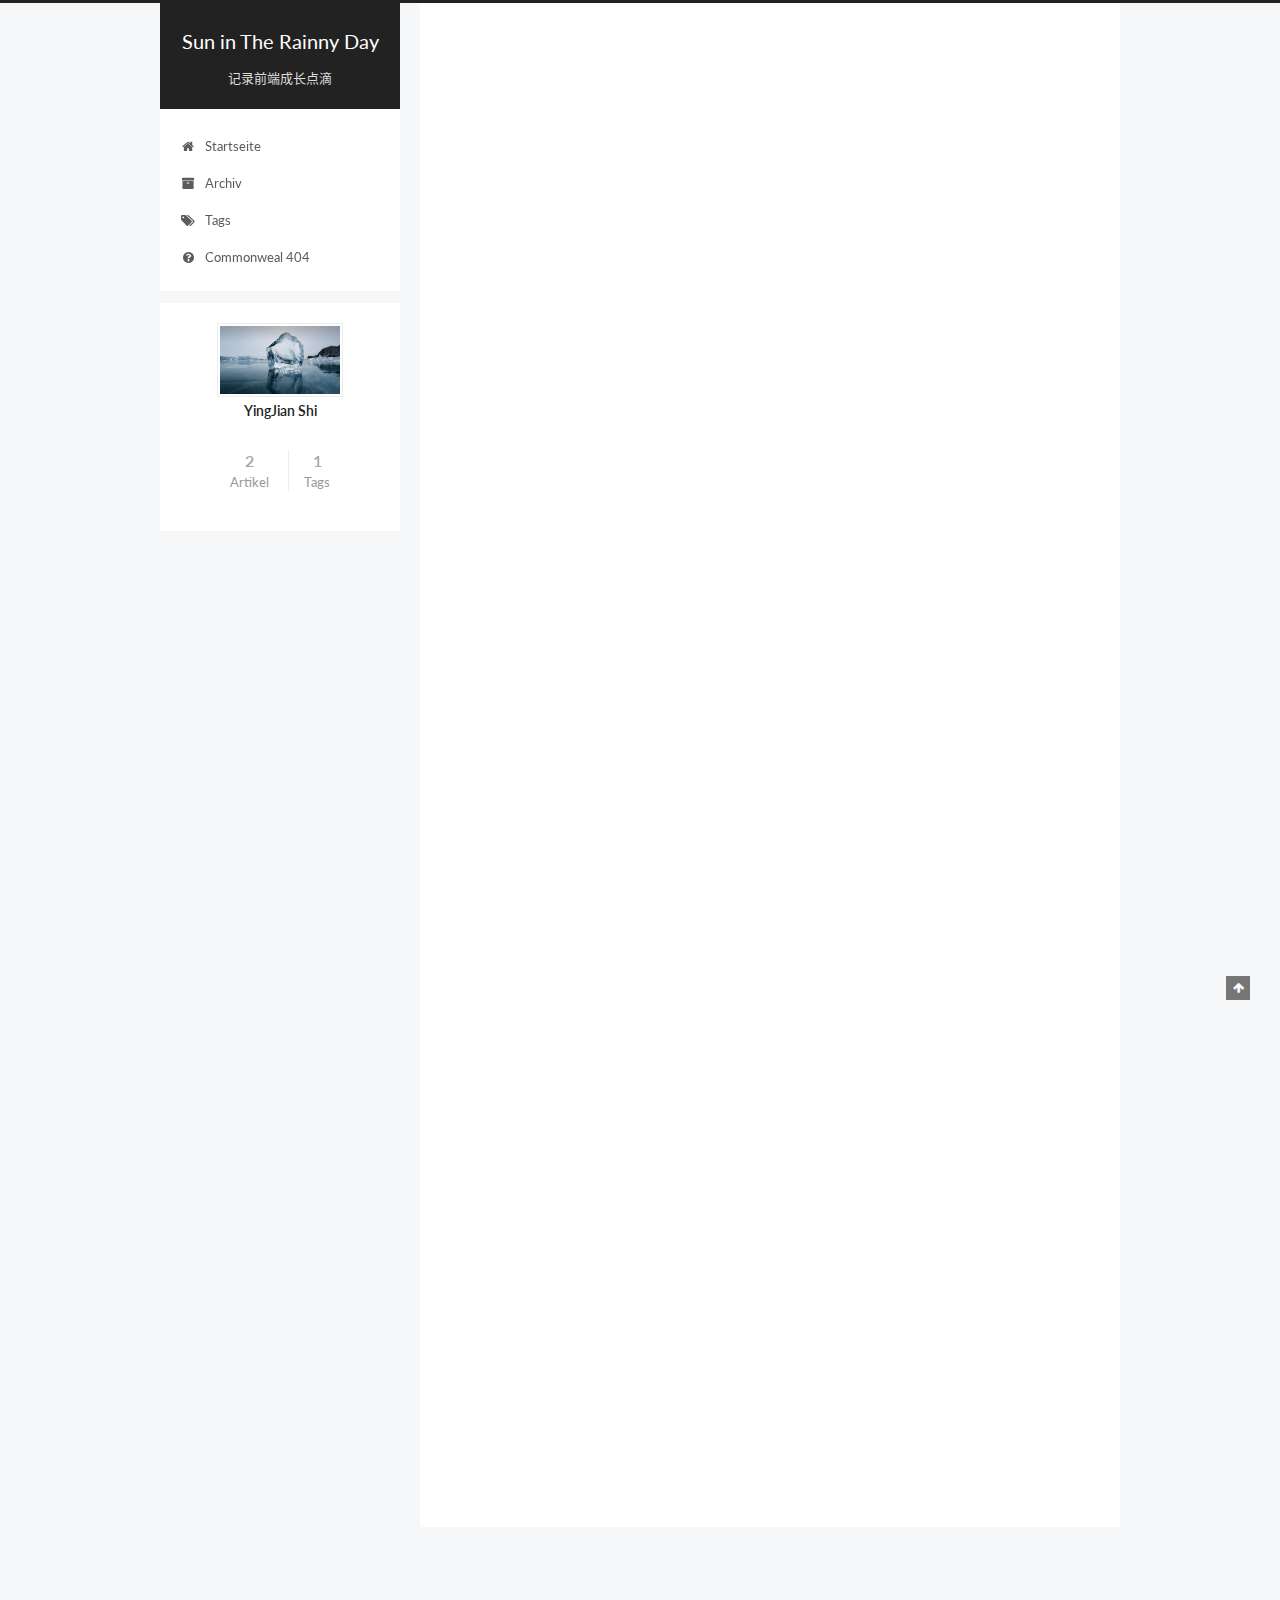
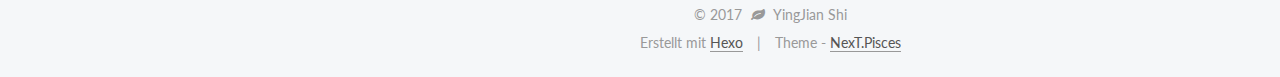
==== index.html @ 304da18c "Site updated: 2017-03-08 11:51:13" ====
<!doctype html>



  


<html class="theme-next pisces use-motion" lang="zh-CN">
<head>
  <meta charset="UTF-8"/>
<meta http-equiv="X-UA-Compatible" content="IE=edge" />
<meta name="viewport" content="width=device-width, initial-scale=1, maximum-scale=1"/>



<meta http-equiv="Cache-Control" content="no-transform" />
<meta http-equiv="Cache-Control" content="no-siteapp" />















  
  
  <link href="/lib/fancybox/source/jquery.fancybox.css?v=2.1.5" rel="stylesheet" type="text/css" />




  
  
  
  

  
    
    
  

  

  

  

  

  
    
    
    <link href="//fonts.googleapis.com/css?family=Lato:300,300italic,400,400italic,700,700italic&subset=latin,latin-ext" rel="stylesheet" type="text/css">
  






<link href="/lib/font-awesome/css/font-awesome.min.css?v=4.6.2" rel="stylesheet" type="text/css" />

<link href="/css/main.css?v=5.1.0" rel="stylesheet" type="text/css" />


  <meta name="keywords" content="Love, and only love." />








  <link rel="shortcut icon" type="image/x-icon" href="/favicon.ico?v=5.1.0" />






<meta name="description" content="Love, and only love.">
<meta property="og:type" content="website">
<meta property="og:title" content="Sun in The Rainny Day">
<meta property="og:url" content="https://insistenceofgream.github.io/index.html">
<meta property="og:site_name" content="Sun in The Rainny Day">
<meta property="og:description" content="Love, and only love.">
<meta name="twitter:card" content="summary">
<meta name="twitter:title" content="Sun in The Rainny Day">
<meta name="twitter:description" content="Love, and only love.">



<script type="text/javascript" id="hexo.configurations">
  var NexT = window.NexT || {};
  var CONFIG = {
    root: '/',
    scheme: 'Pisces',
    sidebar: {"position":"left","display":"post","offset":12,"offset_float":0,"b2t":false,"scrollpercent":false},
    fancybox: true,
    motion: true,
    duoshuo: {
      userId: '0',
      author: 'Author'
    },
    algolia: {
      applicationID: '',
      apiKey: '',
      indexName: '',
      hits: {"per_page":10},
      labels: {"input_placeholder":"Search for Posts","hits_empty":"We didn't find any results for the search: ${query}","hits_stats":"${hits} results found in ${time} ms"}
    }
  };
</script>



  <link rel="canonical" href="https://insistenceofgream.github.io/"/>





  <title> Sun in The Rainny Day </title>

</head>

<body itemscope itemtype="http://schema.org/WebPage" lang="zh-CN">
  





  <script type="text/javascript">
    var _hmt = _hmt || [];
    (function() {
      var hm = document.createElement("script");
      hm.src = "https://hm.baidu.com/hm.js?c9495ad7a52c62efe17442c1adfebcf9";
      var s = document.getElementsByTagName("script")[0];
      s.parentNode.insertBefore(hm, s);
    })();
  </script>










  
  
    
  

  <div class="container one-collumn sidebar-position-left 
   page-home 
 ">
    <div class="headband"></div>

    <header id="header" class="header" itemscope itemtype="http://schema.org/WPHeader">
      <div class="header-inner"><div class="site-brand-wrapper">
  <div class="site-meta ">
    

    <div class="custom-logo-site-title">
      <a href="/"  class="brand" rel="start">
        <span class="logo-line-before"><i></i></span>
        <span class="site-title">Sun in The Rainny Day</span>
        <span class="logo-line-after"><i></i></span>
      </a>
    </div>
      
        <h1 class="site-subtitle" itemprop="description">记录前端成长点滴</h1>
      
  </div>

  <div class="site-nav-toggle">
    <button>
      <span class="btn-bar"></span>
      <span class="btn-bar"></span>
      <span class="btn-bar"></span>
    </button>
  </div>
</div>

<nav class="site-nav">
  

  
    <ul id="menu" class="menu">
      
        
        <li class="menu-item menu-item-home">
          <a href="/" rel="section">
            
              <i class="menu-item-icon fa fa-fw fa-home"></i> <br />
            
            Startseite
          </a>
        </li>
      
        
        <li class="menu-item menu-item-archives">
          <a href="/archives" rel="section">
            
              <i class="menu-item-icon fa fa-fw fa-archive"></i> <br />
            
            Archiv
          </a>
        </li>
      
        
        <li class="menu-item menu-item-tags">
          <a href="/tags" rel="section">
            
              <i class="menu-item-icon fa fa-fw fa-tags"></i> <br />
            
            Tags
          </a>
        </li>
      
        
        <li class="menu-item menu-item-commonweal">
          <a href="/404.html" rel="section">
            
              <i class="menu-item-icon fa fa-fw fa-question-circle"></i> <br />
            
            Commonweal 404
          </a>
        </li>
      

      
    </ul>
  

  
</nav>



 </div>
    </header>

    <main id="main" class="main">
      <div class="main-inner">
        <div class="content-wrap">
          <div id="content" class="content">
            
  <section id="posts" class="posts-expand">
    
      

  

  
  
  

  <article class="post post-type-normal " itemscope itemtype="http://schema.org/Article">
    <link itemprop="mainEntityOfPage" href="https://insistenceofgream.github.io/2017/03/06/hello/">

    <span hidden itemprop="author" itemscope itemtype="http://schema.org/Person">
      <meta itemprop="name" content="YingJian Shi">
      <meta itemprop="description" content="">
      <meta itemprop="image" content="/images/avatar.gif">
    </span>

    <span hidden itemprop="publisher" itemscope itemtype="http://schema.org/Organization">
      <meta itemprop="name" content="Sun in The Rainny Day">
    </span>

    
      <header class="post-header">

        
        
          <h2 class="post-title" itemprop="name headline">
            
            
              
                
                <a class="post-title-link" href="/2017/03/06/hello/" itemprop="url">
                  hello
                </a>
              
            
          </h2>
        

        <div class="post-meta">
          <span class="post-time">
            
              <span class="post-meta-item-icon">
                <i class="fa fa-calendar-o"></i>
              </span>
              
                <span class="post-meta-item-text">Veröffentlicht am</span>
              
              <time title="Post created" itemprop="dateCreated datePublished" datetime="2017-03-06T16:34:28+08:00">
                2017-03-06
              </time>
            

            

            
          </span>

          

          
            
              <span class="post-comments-count">
                <span class="post-meta-divider">|</span>
                <span class="post-meta-item-icon">
                  <i class="fa fa-comment-o"></i>
                </span>
                <a href="/2017/03/06/hello/#comments" itemprop="discussionUrl">
                  <span class="post-comments-count ds-thread-count" data-thread-key="2017/03/06/hello/" itemprop="commentCount"></span>
                </a>
              </span>
            
          

          
          

          

          

          

        </div>
      </header>
    


    <div class="post-body" itemprop="articleBody">

      
      

      
        
          <p>摘要:我的第一hexo文章<br>
          <!--noindex-->
          <div class="post-button text-center">
            <a class="btn" href="/2017/03/06/hello/#more" rel="contents">
              Weiterlesen &raquo;
            </a>
          </div>
          <!--/noindex-->
        
      
    </div>

    <div>
      
    </div>

    <div>
      
    </div>


    <footer class="post-footer">
      

      

      

      
      
        <div class="post-eof"></div>
      
    </footer>
  </article>


    
      

  

  
  
  

  <article class="post post-type-normal " itemscope itemtype="http://schema.org/Article">
    <link itemprop="mainEntityOfPage" href="https://insistenceofgream.github.io/2017/03/06/hello-world/">

    <span hidden itemprop="author" itemscope itemtype="http://schema.org/Person">
      <meta itemprop="name" content="YingJian Shi">
      <meta itemprop="description" content="">
      <meta itemprop="image" content="/images/avatar.gif">
    </span>

    <span hidden itemprop="publisher" itemscope itemtype="http://schema.org/Organization">
      <meta itemprop="name" content="Sun in The Rainny Day">
    </span>

    
      <header class="post-header">

        
        
          <h2 class="post-title" itemprop="name headline">
            
            
              
                
                <a class="post-title-link" href="/2017/03/06/hello-world/" itemprop="url">
                  Hello World
                </a>
              
            
          </h2>
        

        <div class="post-meta">
          <span class="post-time">
            
              <span class="post-meta-item-icon">
                <i class="fa fa-calendar-o"></i>
              </span>
              
                <span class="post-meta-item-text">Veröffentlicht am</span>
              
              <time title="Post created" itemprop="dateCreated datePublished" datetime="2017-03-06T16:04:54+08:00">
                2017-03-06
              </time>
            

            

            
          </span>

          

          
            
              <span class="post-comments-count">
                <span class="post-meta-divider">|</span>
                <span class="post-meta-item-icon">
                  <i class="fa fa-comment-o"></i>
                </span>
                <a href="/2017/03/06/hello-world/#comments" itemprop="discussionUrl">
                  <span class="post-comments-count ds-thread-count" data-thread-key="2017/03/06/hello-world/" itemprop="commentCount"></span>
                </a>
              </span>
            
          

          
          

          

          

          

        </div>
      </header>
    


    <div class="post-body" itemprop="articleBody">

      
      

      
        
          
            <p>Welcome to <a href="https://hexo.io/" target="_blank" rel="external">Hexo</a>! This is your very first post. Check <a href="https://hexo.io/docs/" target="_blank" rel="external">documentation</a> for more info. If you get any problems when using Hexo, you can find the answer in <a href="https://hexo.io/docs/troubleshooting.html" target="_blank" rel="external">troubleshooting</a> or you can ask me on <a href="https://github.com/hexojs/hexo/issues" target="_blank" rel="external">GitHub</a>.</p>
<h2 id="Quick-Start"><a href="#Quick-Start" class="headerlink" title="Quick Start"></a>Quick Start</h2><h3 id="Create-a-new-post"><a href="#Create-a-new-post" class="headerlink" title="Create a new post"></a>Create a new post</h3><figure class="highlight bash"><table><tr><td class="gutter"><pre><div class="line">1</div></pre></td><td class="code"><pre><div class="line">$ hexo new <span class="string">"My New Post"</span></div></pre></td></tr></table></figure>
<p>More info: <a href="https://hexo.io/docs/writing.html" target="_blank" rel="external">Writing</a></p>
<h3 id="Run-server"><a href="#Run-server" class="headerlink" title="Run server"></a>Run server</h3><figure class="highlight bash"><table><tr><td class="gutter"><pre><div class="line">1</div></pre></td><td class="code"><pre><div class="line">$ hexo server</div></pre></td></tr></table></figure>
<p>More info: <a href="https://hexo.io/docs/server.html" target="_blank" rel="external">Server</a></p>
<h3 id="Generate-static-files"><a href="#Generate-static-files" class="headerlink" title="Generate static files"></a>Generate static files</h3><figure class="highlight bash"><table><tr><td class="gutter"><pre><div class="line">1</div></pre></td><td class="code"><pre><div class="line">$ hexo generate</div></pre></td></tr></table></figure>
<p>More info: <a href="https://hexo.io/docs/generating.html" target="_blank" rel="external">Generating</a></p>
<h3 id="Deploy-to-remote-sites"><a href="#Deploy-to-remote-sites" class="headerlink" title="Deploy to remote sites"></a>Deploy to remote sites</h3><figure class="highlight bash"><table><tr><td class="gutter"><pre><div class="line">1</div></pre></td><td class="code"><pre><div class="line">$ hexo deploy</div></pre></td></tr></table></figure>
<p>More info: <a href="https://hexo.io/docs/deployment.html" target="_blank" rel="external">Deployment</a></p>

          
        
      
    </div>

    <div>
      
    </div>

    <div>
      
    </div>


    <footer class="post-footer">
      

      

      

      
      
        <div class="post-eof"></div>
      
    </footer>
  </article>


    
  </section>

  


          </div>
          


          

        </div>
        
          
  
  <div class="sidebar-toggle">
    <div class="sidebar-toggle-line-wrap">
      <span class="sidebar-toggle-line sidebar-toggle-line-first"></span>
      <span class="sidebar-toggle-line sidebar-toggle-line-middle"></span>
      <span class="sidebar-toggle-line sidebar-toggle-line-last"></span>
    </div>
  </div>

  <aside id="sidebar" class="sidebar">
    <div class="sidebar-inner">

      

      

      <section class="site-overview sidebar-panel sidebar-panel-active">
        <div class="site-author motion-element" itemprop="author" itemscope itemtype="http://schema.org/Person">
          <img class="site-author-image" itemprop="image"
               src="/images/avatar.gif"
               alt="YingJian Shi" />
          <p class="site-author-name" itemprop="name">YingJian Shi</p>
           
              <p class="site-description motion-element" itemprop="description"></p>
           
        </div>
        <nav class="site-state motion-element">
        
          
            <div class="site-state-item site-state-posts">
              <a href="/archives">
                <span class="site-state-item-count">2</span>
                <span class="site-state-item-name">Artikel</span>
              </a>
            </div>
          

          

          
            <div class="site-state-item site-state-tags">
              <a href="/tags">
                <span class="site-state-item-count">1</span>
                <span class="site-state-item-name">Tags</span>
              </a>
            </div>
          

        </nav>

        

        <div class="links-of-author motion-element">
          
        </div>

        
        

        
        

        


      </section>

      

      

    </div>
  </aside>


        
      </div>
    </main>

    <footer id="footer" class="footer">
      <div class="footer-inner">
        <div class="copyright" >
  
  &copy; 
  <span itemprop="copyrightYear">2017</span>
  <span class="with-love">
    <i class="fa fa-leaf"></i>
  </span>
  <span class="author" itemprop="copyrightHolder">YingJian Shi</span>
</div>


<div class="powered-by">
  Erstellt mit  <a class="theme-link" href="https://hexo.io">Hexo</a>
</div>

<div class="theme-info">
  Theme -
  <a class="theme-link" href="https://github.com/iissnan/hexo-theme-next">
    NexT.Pisces
  </a>
</div>


        

        
      </div>
    </footer>

    
      <div class="back-to-top">
        <i class="fa fa-arrow-up"></i>
        
      </div>
    

  </div>

  

<script type="text/javascript">
  if (Object.prototype.toString.call(window.Promise) !== '[object Function]') {
    window.Promise = null;
  }
</script>









  




  
  <script type="text/javascript" src="/lib/jquery/index.js?v=2.1.3"></script>

  
  <script type="text/javascript" src="/lib/fastclick/lib/fastclick.min.js?v=1.0.6"></script>

  
  <script type="text/javascript" src="/lib/jquery_lazyload/jquery.lazyload.js?v=1.9.7"></script>

  
  <script type="text/javascript" src="/lib/velocity/velocity.min.js?v=1.2.1"></script>

  
  <script type="text/javascript" src="/lib/velocity/velocity.ui.min.js?v=1.2.1"></script>

  
  <script type="text/javascript" src="/lib/fancybox/source/jquery.fancybox.pack.js?v=2.1.5"></script>


  


  <script type="text/javascript" src="/js/src/utils.js?v=5.1.0"></script>

  <script type="text/javascript" src="/js/src/motion.js?v=5.1.0"></script>



  
  


  <script type="text/javascript" src="/js/src/affix.js?v=5.1.0"></script>

  <script type="text/javascript" src="/js/src/schemes/pisces.js?v=5.1.0"></script>



  

  


  <script type="text/javascript" src="/js/src/bootstrap.js?v=5.1.0"></script>



  

  
    
  

  <script type="text/javascript">
    var duoshuoQuery = {short_name:"insistenceofdream"};
    (function() {
      var ds = document.createElement('script');
      ds.type = 'text/javascript';ds.async = true;
      ds.id = 'duoshuo-script';
      ds.src = (document.location.protocol == 'https:' ? 'https:' : 'http:') + '//static.duoshuo.com/embed.js';
      ds.charset = 'UTF-8';
      (document.getElementsByTagName('head')[0]
      || document.getElementsByTagName('body')[0]).appendChild(ds);
    })();
  </script>

  
    
    
    <script src="/lib/ua-parser-js/dist/ua-parser.min.js?v=0.7.9"></script>
    <script src="/js/src/hook-duoshuo.js"></script>
  













  
  

  

  

  

  


  

</body>
</html>
---- css/main.css ----
/* normalize.css v3.0.2 | MIT License | git.io/normalize */
html {
  font-family: sans-serif; /* 1 */
  -ms-text-size-adjust: 100%; /* 2 */
  -webkit-text-size-adjust: 100%; /* 2 */
}
body {
  margin: 0;
}
article,
aside,
details,
figcaption,
figure,
footer,
header,
hgroup,
main,
menu,
nav,
section,
summary {
  display: block;
}
audio,
canvas,
progress,
video {
  display: inline-block; /* 1 */
  vertical-align: baseline; /* 2 */
}
audio:not([controls]) {
  display: none;
  height: 0;
}
[hidden],
template {
  display: none;
}
a {
  background-color: transparent;
}
a:active,
a:hover {
  outline: 0;
}
abbr[title] {
  border-bottom: 1px dotted;
}
b,
strong {
  font-weight: bold;
}
dfn {
  font-style: italic;
}
h1 {
  font-size: 2em;
  margin: 0.67em 0;
}
mark {
  background: #ff0;
  color: #000;
}
small {
  font-size: 80%;
}
sub,
sup {
  font-size: 75%;
  line-height: 0;
  position: relative;
  vertical-align: baseline;
}
sup {
  top: -0.5em;
}
sub {
  bottom: -0.25em;
}
img {
  border: 0;
}
svg:not(:root) {
  overflow: hidden;
}
figure {
  margin: 1em 40px;
}
hr {
  -moz-box-sizing: content-box;
  box-sizing: content-box;
  height: 0;
}
pre {
  overflow: auto;
}
code,
kbd,
pre,
samp {
  font-family: monospace, monospace;
  font-size: 1em;
}
button,
input,
optgroup,
select,
textarea {
  color: inherit; /* 1 */
  font: inherit; /* 2 */
  margin: 0; /* 3 */
}
button {
  overflow: visible;
}
button,
select {
  text-transform: none;
}
button,
html input[type="button"],
input[type="reset"],
input[type="submit"] {
  -webkit-appearance: button; /* 2 */
  cursor: pointer; /* 3 */
}
button[disabled],
html input[disabled] {
  cursor: default;
}
button::-moz-focus-inner,
input::-moz-focus-inner {
  border: 0;
  padding: 0;
}
input {
  line-height: normal;
}
input[type="checkbox"],
input[type="radio"] {
  box-sizing: border-box; /* 1 */
  padding: 0; /* 2 */
}
input[type="number"]::-webkit-inner-spin-button,
input[type="number"]::-webkit-outer-spin-button {
  height: auto;
}
input[type="search"] {
  -webkit-appearance: textfield; /* 1 */
  -moz-box-sizing: content-box;
  -webkit-box-sizing: content-box; /* 2 */
  box-sizing: content-box;
}
input[type="search"]::-webkit-search-cancel-button,
input[type="search"]::-webkit-search-decoration {
  -webkit-appearance: none;
}
fieldset {
  border: 1px solid #c0c0c0;
  margin: 0 2px;
  padding: 0.35em 0.625em 0.75em;
}
legend {
  border: 0; /* 1 */
  padding: 0; /* 2 */
}
textarea {
  overflow: auto;
}
optgroup {
  font-weight: bold;
}
table {
  border-collapse: collapse;
  border-spacing: 0;
}
td,
th {
  padding: 0;
}
::selection {
  background: #262a30;
  color: #8499a1;
}
body {
  position: relative;
  font-family: 'Lato', "PingFang SC", "Microsoft YaHei", sans-serif;
  font-size: 14px;
  line-height: 2;
  color: #555;
  background: #f5f7f9;
}
@media (max-width: 767px) {
  body {
    padding-right: 0 !important;
  }
}
@media (min-width: 768px) and (max-width: 991px) {
  body {
    padding-right: 0 !important;
  }
}
@media (min-width: 1600px) {
  body {
    font-size: 16px;
  }
}
h1,
h2,
h3,
h4,
h5,
h6 {
  margin: 0;
  padding: 0;
  font-weight: bold;
  line-height: 1.5;
  font-family: 'Lato', "PingFang SC", "Microsoft YaHei", sans-serif;
}
h2,
h3,
h4,
h5,
h6 {
  margin: 20px 0 15px;
}
h1 {
  font-size: 22px;
}
@media (max-width: 767px) {
  h1 {
    font-size: 18px;
  }
}
h2 {
  font-size: 20px;
}
@media (max-width: 767px) {
  h2 {
    font-size: 16px;
  }
}
h3 {
  font-size: 18px;
}
@media (max-width: 767px) {
  h3 {
    font-size: 14px;
  }
}
h4 {
  font-size: 16px;
}
@media (max-width: 767px) {
  h4 {
    font-size: 12px;
  }
}
h5 {
  font-size: 14px;
}
@media (max-width: 767px) {
  h5 {
    font-size: 10px;
  }
}
h6 {
  font-size: 12px;
}
@media (max-width: 767px) {
  h6 {
    font-size: 8px;
  }
}
p {
  margin: 0 0 25px 0;
}
a {
  color: #555;
  text-decoration: none;
  border-bottom: 1px solid #999;
  word-wrap: break-word;
}
a:hover {
  color: #222;
  border-bottom-color: #222;
}
blockquote {
  margin: 0;
  padding: 0;
}
img {
  display: block;
  margin: auto;
  max-width: 100%;
  height: auto;
}
hr {
  margin: 40px 0;
  height: 3px;
  border: none;
  background-color: #ddd;
  background-image: repeating-linear-gradient(-45deg, #fff, #fff 4px, transparent 4px, transparent 8px);
}
blockquote {
  padding: 0 15px;
  color: #666;
  border-left: 4px solid #ddd;
}
blockquote cite::before {
  content: "-";
  padding: 0 5px;
}
dt {
  font-weight: 700;
}
dd {
  margin: 0;
  padding: 0;
}
.text-left {
  text-align: left;
}
.text-center {
  text-align: center;
}
.text-right {
  text-align: right;
}
.text-justify {
  text-align: justify;
}
.text-nowrap {
  white-space: nowrap;
}
.text-lowercase {
  text-transform: lowercase;
}
.text-uppercase {
  text-transform: uppercase;
}
.text-capitalize {
  text-transform: capitalize;
}
.center-block {
  display: block;
  margin-left: auto;
  margin-right: auto;
}
.clearfix:before,
.clearfix:after {
  content: " ";
  display: table;
}
.clearfix:after {
  clear: both;
}
.pullquote {
  width: 45%;
}
.pullquote.left {
  float: left;
  margin-left: 5px;
  margin-right: 10px;
}
.pullquote.right {
  float: right;
  margin-left: 10px;
  margin-right: 5px;
}
.affix.affix.affix {
  position: fixed;
}
.translation {
  margin-top: -20px;
  font-size: 14px;
  color: #999;
}
.scrollbar-measure {
  width: 100px;
  height: 100px;
  overflow: scroll;
  position: absolute;
  top: -9999px;
}
.use-motion .motion-element {
  opacity: 0;
}
table {
  margin: 20px 0;
  width: 100%;
  border-collapse: collapse;
  border-spacing: 0;
  border: 1px solid #ddd;
  font-size: 14px;
  table-layout: fixed;
  word-wrap: break-all;
}
table>tbody>tr:nth-of-type(odd) {
  background-color: #f9f9f9;
}
table>tbody>tr:hover {
  background-color: #f5f5f5;
}
caption,
th,
td {
  padding: 8px;
  text-align: left;
  vertical-align: middle;
  font-weight: normal;
}
th,
td {
  border-bottom: 3px solid #ddd;
  border-right: 1px solid #eee;
}
th {
  padding-bottom: 10px;
  font-weight: 700;
}
td {
  border-bottom-width: 1px;
}
html,
body {
  height: 100%;
}
.container {
  position: relative;
  min-height: 100%;
}
.header-inner {
  margin: 0 auto;
  padding: 100px 0 70px;
  width: 700px;
}
@media (min-width: 1600px) {
  .container .header-inner {
    width: 900px;
  }
}
.main {
  padding-bottom: 150px;
}
.main-inner {
  margin: 0 auto;
  width: 700px;
}
@media (min-width: 1600px) {
  .container .main-inner {
    width: 900px;
  }
}
.footer {
  position: absolute;
  left: 0;
  bottom: 0;
  width: 100%;
  min-height: 50px;
}
.footer-inner {
  box-sizing: border-box;
  margin: 20px auto;
  width: 700px;
}
@media (min-width: 1600px) {
  .container .footer-inner {
    width: 900px;
  }
}
pre,
.highlight {
  overflow: auto;
  margin: 20px 0;
  padding: 0;
  font-size: 13px;
  color: #4d4d4c;
  background: #f7f7f7;
  line-height: 1.6;
}
pre,
code {
  font-family: consolas, Menlo, "PingFang SC", "Microsoft YaHei", monospace;
}
code {
  padding: 2px 4px;
  word-wrap: break-word;
  color: #555;
  background: #eee;
  border-radius: 3px;
  font-size: 13px;
}
pre code {
  padding: 0;
  color: #4d4d4c;
  background: none;
  text-shadow: none;
}
.highlight {
  border-radius: 1px;
}
.highlight pre {
  border: none;
  margin: 0;
  padding: 10px 0;
}
.highlight table {
  margin: 0;
  width: auto;
  border: none;
}
.highlight td {
  border: none;
  padding: 0;
}
.highlight figcaption {
  font-size: 1em;
  color: #4d4d4c;
  line-height: 1em;
  margin-bottom: 1em;
}
.highlight figcaption:before,
.highlight figcaption:after {
  content: " ";
  display: table;
}
.highlight figcaption:after {
  clear: both;
}
.highlight figcaption a {
  float: right;
  color: #4d4d4c;
}
.highlight figcaption a:hover {
  border-bottom-color: #4d4d4c;
}
.highlight .gutter pre {
  padding-left: 10px;
  padding-right: 10px;
  color: #869194;
  text-align: right;
  background-color: #eff2f3;
}
.highlight .code pre {
  padding-left: 10px;
  padding-right: 10px;
  background-color: #f7f7f7;
}
.highlight .line {
  height: 20px;
}
.gutter {
  -webkit-user-select: none;
  -moz-user-select: none;
  -ms-user-select: none;
  user-select: none;
}
.gist table {
  width: auto;
}
.gist table td {
  border: none;
}
pre .deletion {
  background: #fdd;
}
pre .addition {
  background: #dfd;
}
pre .meta {
  color: #8959a8;
}
pre .comment {
  color: #8e908c;
}
pre .variable,
pre .attribute,
pre .tag,
pre .regexp,
pre .ruby .constant,
pre .xml .tag .title,
pre .xml .pi,
pre .xml .doctype,
pre .html .doctype,
pre .css .id,
pre .css .class,
pre .css .pseudo {
  color: #c82829;
}
pre .number,
pre .preprocessor,
pre .built_in,
pre .literal,
pre .params,
pre .constant,
pre .command {
  color: #f5871f;
}
pre .ruby .class .title,
pre .css .rules .attribute,
pre .string,
pre .value,
pre .inheritance,
pre .header,
pre .ruby .symbol,
pre .xml .cdata,
pre .special,
pre .number,
pre .formula {
  color: #718c00;
}
pre .title,
pre .css .hexcolor {
  color: #3e999f;
}
pre .function,
pre .python .decorator,
pre .python .title,
pre .ruby .function .title,
pre .ruby .title .keyword,
pre .perl .sub,
pre .javascript .title,
pre .coffeescript .title {
  color: #4271ae;
}
pre .keyword,
pre .javascript .function {
  color: #8959a8;
}
.full-image.full-image.full-image {
  border: none;
  max-width: 100%;
  width: auto;
  margin: 20px auto;
}
@media (min-width: 992px) {
  .full-image.full-image.full-image {
    max-width: none;
    width: 118%;
    margin: 0 -9%;
  }
}
.blockquote-center,
.page-home .post-type-quote blockquote,
.page-post-detail .post-type-quote blockquote {
  position: relative;
  margin: 40px 0;
  padding: 0;
  border-left: none;
  text-align: center;
}
.blockquote-center::before,
.page-home .post-type-quote blockquote::before,
.page-post-detail .post-type-quote blockquote::before,
.blockquote-center::after,
.page-home .post-type-quote blockquote::after,
.page-post-detail .post-type-quote blockquote::after {
  position: absolute;
  content: ' ';
  display: block;
  width: 100%;
  height: 24px;
  opacity: 0.2;
  background-repeat: no-repeat;
  background-position: 0 -6px;
  background-size: 22px 22px;
}
.blockquote-center::before,
.page-home .post-type-quote blockquote::before,
.page-post-detail .post-type-quote blockquote::before {
  top: -20px;
  background-image: url("../images/quote-l.svg");
  border-top: 1px solid #ccc;
}
.blockquote-center::after,
.page-home .post-type-quote blockquote::after,
.page-post-detail .post-type-quote blockquote::after {
  bottom: -20px;
  background-image: url("../images/quote-r.svg");
  border-bottom: 1px solid #ccc;
  background-position: 100% 8px;
}
.blockquote-center p,
.page-home .post-type-quote blockquote p,
.page-post-detail .post-type-quote blockquote p,
.blockquote-center div,
.page-home .post-type-quote blockquote div,
.page-post-detail .post-type-quote blockquote div {
  text-align: center;
}
.post .post-body .group-picture img {
  box-sizing: border-box;
  padding: 0 3px;
  border: none;
}
.post .group-picture-row {
  overflow: hidden;
  margin-top: 6px;
}
.post .group-picture-row:first-child {
  margin-top: 0;
}
.post .group-picture-column {
  float: left;
}
.page-post-detail .post-body .group-picture-column {
  float: none;
  margin-top: 10px;
  width: auto !important;
}
.page-post-detail .post-body .group-picture-column img {
  margin: 0 auto;
}
.page-archive .group-picture-container {
  overflow: hidden;
}
.page-archive .group-picture-row {
  float: left;
}
.page-archive .group-picture-row:first-child {
  margin-top: 6px;
}
.page-archive .group-picture-column {
  max-width: 150px;
  max-height: 150px;
}
.note {
  padding: 20px;
  margin: 20px 0;
  border: 1px solid #eee;
  border-left-width: 5px;
  border-radius: 3px;
}
.note h2,
.note h3,
.note h4,
.note h5,
.note h6 {
  margin-top: 0;
  margin-bottom: 5px;
}
.note p:last-child {
  margin-bottom: 0;
}
.note code {
  border-radius: 3px;
}
.note+.note {
  margin-top: -5px;
}
.default {
  border-left-color: #777;
}
.default h2,
.default h3,
.default h4,
.default h5,
.default h6 {
  color: #777;
}
.primary {
  border-left-color: #428bca;
}
.primary h2,
.primary h3,
.primary h4,
.primary h5,
.primary h6 {
  color: #428bca;
}
.success {
  border-left-color: #5cb85c;
}
.success h2,
.success h3,
.success h4,
.success h5,
.success h6 {
  color: #5cb85c;
}
.danger {
  border-left-color: #d9534f;
}
.danger h2,
.danger h3,
.danger h4,
.danger h5,
.danger h6 {
  color: #d9534f;
}
.warning {
  border-left-color: #f0ad4e;
}
.warning h2,
.warning h3,
.warning h4,
.warning h5,
.warning h6 {
  color: #f0ad4e;
}
.info {
  border-left-color: #5bc0de;
}
.info h2,
.info h3,
.info h4,
.info h5,
.info h6 {
  color: #5bc0de;
}
.exturl {
  background-color: transparent;
  cursor: pointer;
  border-bottom: 1px solid #999;
}
.exturl .fa {
  font-size: 14px;
}
.exturl:active,
.exturl:hover {
  outline: 0;
  color: #222;
  border-bottom-color: #222;
}
.btn {
  display: inline-block;
  padding: 0 20px;
  font-size: 14px;
  color: #fff;
  background: #222;
  border: 2px solid #555;
  text-decoration: none;
  border-radius: 0;
  transition-property: background-color;
  transition-duration: 0.2s;
  transition-timing-function: ease-in-out;
  transition-delay: 0s;
}
.btn:hover,
.post-button .btn:hover {
  border-color: #222;
  color: #fff;
  background: #222;
}
.btn-bar {
  display: block;
  width: 22px;
  height: 2px;
  background: #555;
  border-radius: 1px;
}
.btn-bar+.btn-bar {
  margin-top: 4px;
}
.pagination {
  margin: 120px 0 40px;
  text-align: center;
  border-top: 1px solid #eee;
}
.page-number-basic,
.pagination .prev,
.pagination .next,
.pagination .page-number,
.pagination .space {
  display: inline-block;
  position: relative;
  top: -1px;
  margin: 0 10px;
  padding: 0 10px;
  line-height: 30px;
}
@media (max-width: 767px) {
  .page-number-basic,
  .pagination .prev,
  .pagination .next,
  .pagination .page-number,
  .pagination .space {
    margin: 0 5px;
  }
}
.pagination .prev,
.pagination .next,
.pagination .page-number {
  border-bottom: 0;
  border-top: 1px solid #eee;
  transition-property: border-color;
  transition-duration: 0.2s;
  transition-timing-function: ease-in-out;
  transition-delay: 0s;
}
.pagination .prev:hover,
.pagination .next:hover,
.pagination .page-number:hover {
  border-top-color: #222;
}
.pagination .space {
  padding: 0;
  margin: 0;
}
.pagination .prev {
  margin-left: 0;
}
.pagination .next {
  margin-right: 0;
}
.pagination .page-number.current {
  color: #fff;
  background: #ccc;
  border-top-color: #ccc;
}
@media (max-width: 767px) {
  .pagination {
    border-top: none;
  }
  .pagination .prev,
  .pagination .next,
  .pagination .page-number {
    margin-bottom: 10px;
    border-top: 0;
    border-bottom: 1px solid #eee;
  }
  .pagination .prev:hover,
  .pagination .next:hover,
  .pagination .page-number:hover {
    border-bottom-color: #222;
  }
}
.comments {
  margin: 60px 20px 0;
}
.tag-cloud {
  text-align: center;
}
.tag-cloud a {
  display: inline-block;
  margin: 10px;
}
.back-to-top {
  box-sizing: border-box;
  position: fixed;
  bottom: -100px;
  right: 30px;
  z-index: 1050;
  padding: 0 6px;
  width: 24px;
  background: #222;
  font-size: 12px;
  opacity: 0.6;
  color: #fff;
  cursor: pointer;
  text-align: center;
  -webkit-transform: translateZ(0);
  transition-property: bottom;
  transition-duration: 0.2s;
  transition-timing-function: ease-in-out;
  transition-delay: 0s;
}
@media (max-width: 767px) {
  .back-to-top {
    display: none;
  }
}
@media (min-width: 768px) and (max-width: 991px) {
  .back-to-top {
    display: none;
  }
}
.back-to-top.back-to-top-on {
  bottom: 30px;
}
.header {
  background: #fff;
}
.header-inner {
  position: relative;
}
.headband {
  height: 3px;
  background: #222;
}
.site-meta {
  margin: 0;
  text-align: center;
}
@media (max-width: 767px) {
  .site-meta {
    text-align: center;
  }
}
.brand {
  position: relative;
  display: inline-block;
  padding: 0 40px;
  color: #fff;
  background: #222;
  border-bottom: none;
}
.brand:hover {
  color: #fff;
}
.logo {
  display: inline-block;
  margin-right: 5px;
  line-height: 36px;
  vertical-align: top;
}
.site-title {
  display: inline-block;
  vertical-align: top;
  line-height: 36px;
  font-size: 20px;
  font-weight: normal;
  font-family: 'Lato', "PingFang SC", "Microsoft YaHei", sans-serif;
}
.site-subtitle {
  margin-top: 10px;
  font-size: 13px;
  color: #ddd;
}
.use-motion .brand {
  opacity: 0;
}
.use-motion .logo,
.use-motion .site-title,
.use-motion .site-subtitle {
  opacity: 0;
  position: relative;
  top: -10px;
}
.site-nav-toggle {
  display: none;
  position: absolute;
  top: 10px;
  left: 10px;
}
@media (max-width: 767px) {
  .site-nav-toggle {
    display: block;
  }
}
.site-nav-toggle button {
  margin-top: 2px;
  padding: 9px 10px;
  background: transparent;
  border: none;
}
@media (max-width: 767px) {
  .site-nav {
    display: none;
    margin: 0 -10px;
    padding: 0 10px;
    clear: both;
    border-top: 1px solid #ddd;
  }
}
@media (min-width: 768px) and (max-width: 991px) {
  .site-nav {
    display: block !important;
  }
}
@media (min-width: 992px) {
  .site-nav {
    display: block !important;
  }
}
.menu {
  margin-top: 20px;
  padding-left: 0;
  text-align: center;
}
.menu .menu-item {
  display: inline-block;
  margin: 0 10px;
  list-style: none;
}
@media screen and (max-width: 767px) {
  .menu .menu-item {
    margin-top: 10px;
  }
}
.menu .menu-item a {
  display: block;
  font-size: 13px;
  line-height: inherit;
  border-bottom: 1px solid transparent;
  transition-property: border-color;
  transition-duration: 0.2s;
  transition-timing-function: ease-in-out;
  transition-delay: 0s;
}
.menu .menu-item a:hover,
.menu-item-active a {
  border-bottom-color: #222;
}
.menu .menu-item .fa {
  margin-right: 5px;
}
.use-motion .menu-item {
  opacity: 0;
}
.post-body {
  font-family: 'Lato', "PingFang SC", "Microsoft YaHei", sans-serif;
}
@media (max-width: 767px) {
  .post-body {
    word-break: break-word;
  }
}
.post-body .fancybox img {
  display: block !important;
  margin: 0 auto;
  cursor: pointer;
  cursor: zoom-in;
  cursor: -webkit-zoom-in;
}
.post-body .image-caption,
.post-body .figure .caption {
  margin: 10px auto 15px;
  text-align: center;
  font-size: 14px;
  color: #999;
  font-weight: bold;
  line-height: 1;
}
.post-sticky-flag {
  display: inline-block;
  font-size: 16px;
  -ms-transform: rotate(30deg);
  -webkit-transform: rotate(30deg);
  -moz-transform: rotate(30deg);
  -ms-transform: rotate(30deg);
  -o-transform: rotate(30deg);
  transform: rotate(30deg);
}
.posts-expand {
  padding-top: 40px;
}
@media (max-width: 767px) {
  .posts-expand {
    margin: 0 20px;
  }
  .post-body pre,
  .post-body .highlight {
    padding: 10px;
  }
  .post-body pre .gutter pre,
  .post-body .highlight .gutter pre {
    padding-right: 10px;
  }
}
@media (min-width: 992px) {
  .posts-expand .post-body {
    text-align: justify;
  }
}
.posts-expand .post-body h2,
.posts-expand .post-body h3,
.posts-expand .post-body h4,
.posts-expand .post-body h5,
.posts-expand .post-body h6 {
  padding-top: 10px;
}
.posts-expand .post-body h2 .header-anchor,
.posts-expand .post-body h3 .header-anchor,
.posts-expand .post-body h4 .header-anchor,
.posts-expand .post-body h5 .header-anchor,
.posts-expand .post-body h6 .header-anchor {
  float: right;
  margin-left: 10px;
  color: #ccc;
  border-bottom-style: none;
  visibility: hidden;
}
.posts-expand .post-body h2 .header-anchor:hover,
.posts-expand .post-body h3 .header-anchor:hover,
.posts-expand .post-body h4 .header-anchor:hover,
.posts-expand .post-body h5 .header-anchor:hover,
.posts-expand .post-body h6 .header-anchor:hover {
  color: inherit;
}
.posts-expand .post-body h2:hover .header-anchor,
.posts-expand .post-body h3:hover .header-anchor,
.posts-expand .post-body h4:hover .header-anchor,
.posts-expand .post-body h5:hover .header-anchor,
.posts-expand .post-body h6:hover .header-anchor {
  visibility: visible;
}
.posts-expand .post-body ul li {
  list-style: circle;
}
.posts-expand .post-body img {
  box-sizing: border-box;
  margin: auto;
  padding: 3px;
  border: 1px solid #ddd;
}
.posts-expand .fancybox img {
  margin: 0 auto;
}
@media (max-width: 767px) {
  .posts-collapse {
    margin: 0 20px;
  }
  .posts-collapse .post-title,
  .posts-collapse .post-meta {
    display: block;
    width: auto;
    text-align: left;
  }
}
.posts-collapse {
  position: relative;
  z-index: 1010;
  margin-left: 55px;
}
.posts-collapse::after {
  content: " ";
  position: absolute;
  top: 20px;
  left: 0;
  margin-left: -2px;
  width: 4px;
  height: 100%;
  background: #f5f5f5;
  z-index: -1;
}
@media (max-width: 767px) {
  .posts-collapse {
    margin: 0 20px;
  }
}
.posts-collapse .collection-title {
  position: relative;
  margin: 60px 0;
}
.posts-collapse .collection-title h2 {
  margin-left: 20px;
}
.posts-collapse .collection-title small {
  color: #bbb;
}
.posts-collapse .collection-title::before {
  content: " ";
  position: absolute;
  left: 0;
  top: 50%;
  margin-left: -4px;
  margin-top: -4px;
  width: 8px;
  height: 8px;
  background: #bbb;
  border-radius: 50%;
}
.posts-collapse .post {
  margin: 30px 0;
}
.posts-collapse .post-header {
  position: relative;
  transition-duration: 0.2s;
  transition-timing-function: ease-in-out;
  transition-delay: 0s;
  transition-property: border;
  border-bottom: 1px dashed #ccc;
}
.posts-collapse .post-header::before {
  content: " ";
  position: absolute;
  left: 0;
  top: 12px;
  width: 6px;
  height: 6px;
  margin-left: -4px;
  background: #bbb;
  border-radius: 50%;
  border: 1px solid #fff;
  transition-duration: 0.2s;
  transition-timing-function: ease-in-out;
  transition-delay: 0s;
  transition-property: background;
}
.posts-collapse .post-header:hover {
  border-bottom-color: #666;
}
.posts-collapse .post-header:hover::before {
  background: #222;
}
.posts-collapse .post-meta {
  position: absolute;
  font-size: 12px;
  left: 20px;
  top: 5px;
}
.posts-collapse .post-comments-count {
  display: none;
}
.posts-collapse .post-title {
  margin-left: 60px;
  font-size: 16px;
  font-weight: normal;
  line-height: inherit;
}
.posts-collapse .post-title::after {
  margin-left: 3px;
  opacity: 0.6;
}
.posts-collapse .post-title a {
  color: #666;
  border-bottom: none;
}
.page-home .post-type-quote .post-header,
.page-post-detail .post-type-quote .post-header,
.page-home .post-type-quote .post-tags,
.page-post-detail .post-type-quote .post-tags {
  display: none;
}
.posts-expand .post-title {
  font-size: 26px;
  text-align: center;
  word-break: break-word;
  font-weight: 400;
}
@media (max-width: 767px) {
  .posts-expand .post-title {
    font-size: 22px;
  }
}
.posts-expand .post-title-link {
  display: inline-block;
  position: relative;
  color: #555;
  border-bottom: none;
  line-height: 1.2;
  vertical-align: top;
}
.posts-expand .post-title-link::before {
  content: "";
  position: absolute;
  width: 100%;
  height: 2px;
  bottom: 0;
  left: 0;
  background-color: #000;
  visibility: hidden;
  -webkit-transform: scaleX(0);
  -moz-transform: scaleX(0);
  -ms-transform: scaleX(0);
  -o-transform: scaleX(0);
  transform: scaleX(0);
  transition-duration: 0.2s;
  transition-timing-function: ease-in-out;
  transition-delay: 0s;
}
.posts-expand .post-title-link:hover::before {
  visibility: visible;
  -webkit-transform: scaleX(1);
  -moz-transform: scaleX(1);
  -ms-transform: scaleX(1);
  -o-transform: scaleX(1);
  transform: scaleX(1);
}
.posts-expand .post-title-link .fa {
  font-size: 16px;
}
.posts-expand .post-meta {
  margin: 3px 0 60px 0;
  color: #999;
  font-family: 'Lato', "PingFang SC", "Microsoft YaHei", sans-serif;
  font-size: 12px;
  text-align: center;
}
.posts-expand .post-meta .post-category-list {
  display: inline-block;
  margin: 0;
  padding: 3px;
}
.posts-expand .post-meta .post-category-list-link {
  color: #999;
}
.posts-expand .post-meta .post-description {
  font-size: 14px;
  margin-top: 2px;
}
.post-meta-divider {
  margin: 0 0.5em;
}
.post-meta-item-icon {
  margin-right: 3px;
}
@media (min-width: 768px) and (max-width: 991px) {
  .post-meta-item-icon {
    display: inline-block;
  }
}
@media (max-width: 767px) {
  .post-meta-item-icon {
    display: inline-block;
  }
}
@media (min-width: 768px) and (max-width: 991px) {
  .post-meta-item-text {
    display: none;
  }
}
@media (max-width: 767px) {
  .post-meta-item-text {
    display: none;
  }
}
@media (max-width: 767px) {
  .posts-expand .post-comments-count {
    display: none;
  }
}
.social-like {
  font-size: 14px;
  height: 20px;
  text-align: center;
  border-top: 1px solid #eee;
  padding-top: 9px;
  margin-top: 45px;
  display: flex;
  justify-content: center;
}
.vk_like {
  width: 85px;
  height: 21px;
  padding-top: 7px;
  align-self: center;
}
.fb_like {
  height: 30px;
  align-self: center;
}
.post-button {
  margin-top: 50px;
}
.post-button .btn {
  color: #555;
  font-size: 14px;
  background: #fff;
  border-radius: 2px;
  line-height: 2;
  margin: 0 4px 8px 4px;
}
.post-button .fa-fw {
  width: 1.285714285714286em;
  text-align: left;
}
.posts-expand .post-tags {
  margin-top: 40px;
  text-align: center;
}
.posts-expand .post-tags a {
  display: inline-block;
  margin-right: 10px;
  font-size: 13px;
}
.post-nav {
  display: table;
  margin-top: 15px;
  width: 100%;
  border-top: 1px solid #eee;
}
.post-nav-divider {
  display: table-cell;
  width: 10%;
}
.post-nav-item {
  display: table-cell;
  padding: 10px 0 0 0;
  width: 45%;
  vertical-align: top;
}
.post-nav-item a {
  position: relative;
  display: block;
  line-height: 25px;
  font-size: 14px;
  color: #555;
  border-bottom: none;
}
.post-nav-item a:hover {
  color: #222;
  border-bottom: none;
}
.post-nav-item a:active {
  top: 2px;
}
.post-nav-item .fa {
  position: absolute;
  top: 8px;
  left: 0;
  font-size: 12px;
}
.post-nav-next a {
  padding-left: 15px;
}
.post-nav-prev {
  text-align: right;
}
.post-nav-prev a {
  padding-right: 15px;
}
.post-nav-prev .fa {
  right: 0;
  left: auto;
}
.posts-expand .post-eof {
  display: block;
  margin: 80px auto 60px;
  width: 8%;
  height: 1px;
  background: #ccc;
  text-align: center;
}
.post:last-child .post-eof.post-eof.post-eof {
  display: none;
}
.post-gallery {
  display: table;
  table-layout: fixed;
  width: 100%;
  border-collapse: separate;
}
.post-gallery-row {
  display: table-row;
}
.post-gallery .post-gallery-img {
  display: table-cell;
  text-align: center;
  vertical-align: middle;
  border: none;
}
.post-gallery .post-gallery-img img {
  max-width: 100%;
  max-height: 100%;
  border: none;
}
.fancybox-close,
.fancybox-close:hover {
  border: none;
}
.sidebar {
  position: fixed;
  right: 0;
  top: 0;
  bottom: 0;
  width: 0;
  z-index: 1040;
  box-shadow: inset 0 2px 6px #000;
  background: #222;
  -webkit-transform: translateZ(0);
}
.sidebar a {
  color: #999;
  border-bottom-color: #555;
}
.sidebar a:hover {
  color: #eee;
}
@media (min-width: 768px) and (max-width: 991px) {
  .sidebar {
    display: none !important;
  }
}
@media (max-width: 767px) {
  .sidebar {
    display: none !important;
  }
}
.sidebar-inner {
  position: relative;
  padding: 20px 10px;
  color: #999;
  text-align: center;
}
.sidebar-toggle {
  position: fixed;
  right: 30px;
  bottom: 45px;
  width: 14px;
  height: 14px;
  padding: 5px;
  background: #222;
  line-height: 0;
  z-index: 1050;
  cursor: pointer;
  -webkit-transform: translateZ(0);
}
@media (min-width: 768px) and (max-width: 991px) {
  .sidebar-toggle {
    display: none;
  }
}
@media (max-width: 767px) {
  .sidebar-toggle {
    display: none;
  }
}
.sidebar-toggle-line {
  position: relative;
  display: inline-block;
  vertical-align: top;
  height: 2px;
  width: 100%;
  background: #fff;
  margin-top: 3px;
}
.sidebar-toggle-line:first-child {
  margin-top: 0;
}
.site-author-image {
  display: block;
  margin: 0 auto;
  padding: 2px;
  max-width: 120px;
  height: auto;
  border: 1px solid #eee;
}
.site-author-name {
  margin: 0;
  text-align: center;
  color: #222;
  font-weight: 600;
}
.site-description {
  margin-top: 0;
  text-align: center;
  font-size: 13px;
  color: #999;
}
.site-state {
  overflow: hidden;
  line-height: 1.4;
  white-space: nowrap;
  text-align: center;
}
.site-state-item {
  display: inline-block;
  padding: 0 15px;
  border-left: 1px solid #eee;
}
.site-state-item:first-child {
  border-left: none;
}
.site-state-item a {
  border-bottom: none;
}
.site-state-item-count {
  display: block;
  text-align: center;
  color: inherit;
  font-weight: 600;
  font-size: 16px;
}
.site-state-item-name {
  font-size: 13px;
  color: #999;
}
.feed-link {
  margin-top: 20px;
}
.feed-link a {
  display: inline-block;
  padding: 0 15px;
  color: #fc6423;
  border: 1px solid #fc6423;
  border-radius: 4px;
}
.feed-link a i {
  color: #fc6423;
  font-size: 14px;
}
.feed-link a:hover {
  color: #fff;
  background: #fc6423;
}
.feed-link a:hover i {
  color: #fff;
}
.links-of-author {
  margin-top: 20px;
}
.links-of-author a {
  display: inline-block;
  vertical-align: middle;
  margin-right: 10px;
  margin-bottom: 10px;
  border-bottom-color: #555;
  font-size: 13px;
}
.links-of-author a:before {
  display: inline-block;
  vertical-align: middle;
  margin-right: 3px;
  content: " ";
  width: 4px;
  height: 4px;
  border-radius: 50%;
  background: #ff3c00;
}
.links-of-blogroll {
  font-size: 13px;
}
.links-of-blogroll-title {
  margin-top: 20px;
  font-size: 14px;
  font-weight: 600;
}
.links-of-blogroll-list {
  margin: 0;
  padding: 0;
}
.links-of-blogroll-item {
  padding: 2px 10px;
}
.sidebar-nav {
  margin: 0 0 20px;
  padding-left: 0;
}
.sidebar-nav li {
  display: inline-block;
  cursor: pointer;
  border-bottom: 1px solid transparent;
  font-size: 14px;
  color: #555;
}
.sidebar-nav li:hover {
  color: #fc6423;
}
.page-post-detail .sidebar-nav-toc {
  padding: 0 5px;
}
.page-post-detail .sidebar-nav-overview {
  margin-left: 10px;
}
.sidebar-nav .sidebar-nav-active {
  color: #fc6423;
  border-bottom-color: #fc6423;
}
.sidebar-nav .sidebar-nav-active:hover {
  color: #fc6423;
}
.sidebar-panel {
  display: none;
}
.sidebar-panel-active {
  display: block;
}
.post-toc-empty {
  font-size: 14px;
  color: #666;
}
.post-toc-wrap {
  overflow: hidden;
}
.post-toc {
  overflow: auto;
}
.post-toc ol {
  margin: 0;
  padding: 0 2px 5px 10px;
  text-align: left;
  list-style: none;
  font-size: 14px;
}
.post-toc ol > ol {
  padding-left: 0;
}
.post-toc ol a {
  transition-duration: 0.2s;
  transition-timing-function: ease-in-out;
  transition-delay: 0s;
  transition-property: all;
  color: #666;
  border-bottom-color: #ccc;
}
.post-toc ol a:hover {
  color: #000;
  border-bottom-color: #000;
}
.post-toc .nav-item {
  overflow: hidden;
  text-overflow: ellipsis;
  white-space: nowrap;
  line-height: 1.8;
}
.post-toc .nav .nav-child {
  display: none;
}
.post-toc .nav .active > .nav-child {
  display: block;
}
.post-toc .nav .active-current > .nav-child {
  display: block;
}
.post-toc .nav .active-current > .nav-child > .nav-item {
  display: block;
}
.post-toc .nav .active > a {
  color: #fc6423;
  border-bottom-color: #fc6423;
}
.post-toc .nav .active-current > a {
  color: #fc6423;
}
.post-toc .nav .active-current > a:hover {
  color: #fc6423;
}
.footer {
  font-size: 14px;
  color: #999;
}
.footer img {
  border: none;
}
.footer-inner {
  text-align: center;
}
.with-love {
  display: inline-block;
  margin: 0 5px;
}
.powered-by,
.theme-info {
  display: inline-block;
}
.powered-by {
  margin-right: 10px;
}
.powered-by::after {
  content: "|";
  padding-left: 10px;
}
.cc-license {
  margin-top: 10px;
  text-align: center;
}
.cc-license .cc-opacity {
  opacity: 0.7;
  border-bottom: none;
}
.cc-license .cc-opacity:hover {
  opacity: 0.9;
}
.cc-license img {
  display: inline-block;
}
.theme-next #ds-thread #ds-reset {
  color: #555;
}
.theme-next #ds-thread #ds-reset .ds-replybox {
  margin-bottom: 30px;
}
.theme-next #ds-thread #ds-reset .ds-replybox .ds-avatar,
.theme-next #ds-reset .ds-avatar img {
  box-shadow: none;
}
.theme-next #ds-thread #ds-reset .ds-textarea-wrapper {
  border-color: #c7d4e1;
  background: none;
  border-top-right-radius: 3px;
  border-top-left-radius: 3px;
}
.theme-next #ds-thread #ds-reset .ds-textarea-wrapper textarea {
  height: 60px;
}
.theme-next #ds-reset .ds-rounded-top {
  border-radius: 0;
}
.theme-next #ds-thread #ds-reset .ds-post-toolbar {
  box-sizing: border-box;
  border: 1px solid #c7d4e1;
  background: #f6f8fa;
}
.theme-next #ds-thread #ds-reset .ds-post-options {
  height: 40px;
  border: none;
  background: none;
}
.theme-next #ds-thread #ds-reset .ds-toolbar-buttons {
  top: 11px;
}
.theme-next #ds-thread #ds-reset .ds-sync {
  top: 5px;
}
.theme-next #ds-thread #ds-reset .ds-post-button {
  top: 4px;
  right: 5px;
  width: 90px;
  height: 30px;
  border: 1px solid #c5ced7;
  border-radius: 3px;
  background-image: linear-gradient(#fbfbfc, #f5f7f9);
  color: #60676d;
}
.theme-next #ds-thread #ds-reset .ds-post-button:hover {
  background-position: 0 -30px;
  color: #60676d;
}
.theme-next #ds-thread #ds-reset .ds-comments-info {
  padding: 10px 0;
}
.theme-next #ds-thread #ds-reset .ds-sort {
  display: none;
}
.theme-next #ds-thread #ds-reset li.ds-tab a.ds-current {
  border: none;
  background: #f6f8fa;
  color: #60676d;
}
.theme-next #ds-thread #ds-reset li.ds-tab a.ds-current:hover {
  background-color: #e9f0f7;
  color: #60676d;
}
.theme-next #ds-thread #ds-reset li.ds-tab a {
  border-radius: 2px;
  padding: 5px;
}
.theme-next #ds-thread #ds-reset .ds-login-buttons p {
  color: #999;
  line-height: 36px;
}
.theme-next #ds-thread #ds-reset .ds-login-buttons .ds-service-list li {
  height: 28px;
}
.theme-next #ds-thread #ds-reset .ds-service-list a {
  background: none;
  padding: 5px;
  border: 1px solid;
  border-radius: 3px;
  text-align: center;
}
.theme-next #ds-thread #ds-reset .ds-service-list a:hover {
  color: #fff;
  background: #666;
}
.theme-next #ds-thread #ds-reset .ds-service-list .ds-weibo {
  color: #fc9b00;
  border-color: #fc9b00;
}
.theme-next #ds-thread #ds-reset .ds-service-list .ds-weibo:hover {
  background: #fc9b00;
}
.theme-next #ds-thread #ds-reset .ds-service-list .ds-qq {
  color: #60a3ec;
  border-color: #60a3ec;
}
.theme-next #ds-thread #ds-reset .ds-service-list .ds-qq:hover {
  background: #60a3ec;
}
.theme-next #ds-thread #ds-reset .ds-service-list .ds-renren {
  color: #2e7ac4;
  border-color: #2e7ac4;
}
.theme-next #ds-thread #ds-reset .ds-service-list .ds-renren:hover {
  background: #2e7ac4;
}
.theme-next #ds-thread #ds-reset .ds-service-list .ds-douban {
  color: #37994c;
  border-color: #37994c;
}
.theme-next #ds-thread #ds-reset .ds-service-list .ds-douban:hover {
  background: #37994c;
}
.theme-next #ds-thread #ds-reset .ds-service-list .ds-kaixin {
  color: #fef20d;
  border-color: #fef20d;
}
.theme-next #ds-thread #ds-reset .ds-service-list .ds-kaixin:hover {
  background: #fef20d;
}
.theme-next #ds-thread #ds-reset .ds-service-list .ds-netease {
  color: #f00;
  border-color: #f00;
}
.theme-next #ds-thread #ds-reset .ds-service-list .ds-netease:hover {
  background: #f00;
}
.theme-next #ds-thread #ds-reset .ds-service-list .ds-sohu {
  color: #ffcb05;
  border-color: #ffcb05;
}
.theme-next #ds-thread #ds-reset .ds-service-list .ds-sohu:hover {
  background: #ffcb05;
}
.theme-next #ds-thread #ds-reset .ds-service-list .ds-baidu {
  color: #2831e0;
  border-color: #2831e0;
}
.theme-next #ds-thread #ds-reset .ds-service-list .ds-baidu:hover {
  background: #2831e0;
}
.theme-next #ds-thread #ds-reset .ds-service-list .ds-google {
  color: #166bec;
  border-color: #166bec;
}
.theme-next #ds-thread #ds-reset .ds-service-list .ds-google:hover {
  background: #166bec;
}
.theme-next #ds-thread #ds-reset .ds-service-list .ds-weixin {
  color: #00ce0d;
  border-color: #00ce0d;
}
.theme-next #ds-thread #ds-reset .ds-service-list .ds-weixin:hover {
  background: #00ce0d;
}
.theme-next #ds-thread #ds-reset .ds-service-list .ds-more-services {
  border: none;
}
.theme-next #ds-thread #ds-reset .ds-service-list .ds-more-services:hover {
  background: none;
}
.theme-next #ds-reset .duoshuo-ua-admin {
  display: inline-block;
  color: #f00;
}
.theme-next #ds-reset .duoshuo-ua-platform,
.theme-next #ds-reset .duoshuo-ua-browser {
  color: #ccc;
}
.theme-next #ds-reset .duoshuo-ua-platform .fa,
.theme-next #ds-reset .duoshuo-ua-browser .fa {
  display: inline-block;
  margin-right: 3px;
}
.theme-next #ds-reset .duoshuo-ua-separator {
  display: inline-block;
  margin-left: 5px;
}
.theme-next .this_ua {
  background-color: #ccc !important;
  border-radius: 4px;
  padding: 0 5px !important;
  margin: 1px 1px !important;
  border: 1px solid #bbb !important;
  color: #fff;
  display: inline-block !important;
}
.theme-next .this_ua.admin {
  background-color: #d9534f !important;
  border-color: #d9534f !important;
}
.theme-next .this_ua.platform.iOS,
.theme-next .this_ua.platform.Mac,
.theme-next .this_ua.platform.Windows {
  background-color: #39b3d7 !important;
  border-color: #46b8da !important;
}
.theme-next .this_ua.platform.Linux {
  background-color: #3a3a3a !important;
  border-color: #1f1f1f !important;
}
.theme-next .this_ua.platform.Android {
  background-color: #00c47d !important;
  border-color: #01b171 !important;
}
.theme-next .this_ua.browser.Mobile,
.theme-next .this_ua.browser.Chrome {
  background-color: #5cb85c !important;
  border-color: #4cae4c !important;
}
.theme-next .this_ua.browser.Firefox {
  background-color: #f0ad4e !important;
  border-color: #eea236 !important;
}
.theme-next .this_ua.browser.Maxthon,
.theme-next .this_ua.browser.IE {
  background-color: #428bca !important;
  border-color: #357ebd !important;
}
.theme-next .this_ua.browser.baidu,
.theme-next .this_ua.browser.UCBrowser,
.theme-next .this_ua.browser.Opera {
  background-color: #d9534f !important;
  border-color: #d43f3a !important;
}
.theme-next .this_ua.browser.Android,
.theme-next .this_ua.browser.QQBrowser {
  background-color: #78ace9 !important;
  border-color: #4cae4c !important;
}
.cloud-tie-wrapper img {
  display: inline-block;
}
.cloud-tie-wrapper .total-txt {
  font-size: 1em !important;
}
.cloud-tie-join-count .join-count {
  color: #555 !important;
  font-size: inherit !important;
  margin: 0 !important;
}
.post-spread {
  margin-top: 20px;
  text-align: center;
}
.jiathis_style {
  display: inline-block;
}
.jiathis_style a {
  border: none;
}
.post-spread {
  margin-top: 20px;
  text-align: center;
}
.bdshare-slide-button-box a {
  border: none;
}
.bdsharebuttonbox {
  display: inline-block;
}
.bdsharebuttonbox a {
  border: none;
}
.local-search-pop-overlay {
  position: fixed;
  width: 100%;
  height: 100%;
  top: 0;
  left: 0;
  z-index: 2080;
  background-color: rgba(0,0,0,0.3);
}
.local-search-popup {
  display: none;
  position: fixed;
  top: 10%;
  left: 50%;
  margin-left: -350px;
  width: 700px;
  height: 80%;
  padding: 0;
  background: #fff;
  color: #333;
  z-index: 9999;
  border-radius: 5px;
}
@media (max-width: 767px) {
  .local-search-popup {
    padding: 0;
    top: 0;
    left: 0;
    margin: 0;
    width: 100%;
    height: 100%;
    border-radius: 0;
  }
}
.local-search-popup ul.search-result-list {
  padding: 0;
  margin: 0 5px;
}
.local-search-popup p.search-result {
  border-bottom: 1px dashed #ccc;
  padding: 5px 0;
}
.local-search-popup a.search-result-title {
  font-weight: bold;
  font-size: 16px;
}
.local-search-popup .search-keyword {
  border-bottom: 1px dashed #f00;
  font-size: 14px;
  font-weight: bold;
  color: #f00;
}
.local-search-popup .local-search-header {
  padding: 5px;
  height: 36px;
  background: #f5f5f5;
  border-top-left-radius: 5px;
  border-top-right-radius: 5px;
}
.local-search-popup #local-search-result {
  overflow: auto;
  position: relative;
  padding: 5px 25px;
  height: calc(100% - 55px);
}
.local-search-popup .local-search-input-wrapper {
  display: inline-block;
  width: calc(100% - 60px);
  height: 36px;
  line-height: 36px;
  padding: 0 5px;
}
.local-search-popup .local-search-input-wrapper input {
  padding: 8px 0;
  height: 20px;
  display: block;
  width: 100%;
  outline: none;
  border: none;
  background: transparent;
  vertical-align: middle;
}
.local-search-popup .search-icon,
.local-search-popup .popup-btn-close {
  display: inline-block;
  font-size: 18px;
  color: #999;
  height: 36px;
  width: 18px;
}
.local-search-popup .search-icon {
  float: left;
}
.local-search-popup .popup-btn-close {
  border-left: 1px solid #eee;
  float: right;
  cursor: pointer;
  padding-left: 10px;
}
.local-search-popup #no-result {
  position: absolute;
  left: 50%;
  top: 50%;
  -webkit-transform: translate(-50%, -50%);
  -webkit-transform: translate(-50%, -50%);
  -moz-transform: translate(-50%, -50%);
  -ms-transform: translate(-50%, -50%);
  -o-transform: translate(-50%, -50%);
  transform: translate(-50%, -50%);
  color: #ccc;
}
@media (min-width: 768px) and (max-width: 991px) {
  .busuanzi-count {
    width: auto;
  }
}
@media (max-width: 767px) {
  .busuanzi-count {
    width: auto;
  }
}
.site-uv,
.site-pv,
.page-pv {
  display: inline-block;
}
.site-uv .busuanzi-value,
.site-pv .busuanzi-value,
.page-pv .busuanzi-value {
  margin: 0 5px;
}
.site-uv {
  margin-right: 10px;
}
.site-uv::after {
  content: "|";
  padding-left: 10px;
}
.use-motion .post {
  opacity: 0;
}
.page-archive .archive-page-counter {
  position: relative;
  top: 3px;
  left: 20px;
}
@media (max-width: 767px) {
  .page-archive .archive-page-counter {
    top: 5px;
  }
}
.page-archive .posts-collapse .archive-move-on {
  position: absolute;
  top: 11px;
  left: 0;
  margin-left: -6px;
  width: 10px;
  height: 10px;
  opacity: 0.5;
  background: #555;
  border: 1px solid #fff;
  border-radius: 50%;
}
.category-all-page .category-all-title {
  text-align: center;
}
.category-all-page .category-all {
  margin-top: 20px;
}
.category-all-page .category-list {
  margin: 0;
  padding: 0;
  list-style: none;
}
.category-all-page .category-list-item {
  margin: 5px 10px;
}
.category-all-page .category-list-count {
  color: #bbb;
}
.category-all-page .category-list-count:before {
  display: inline;
  content: " (";
}
.category-all-page .category-list-count:after {
  display: inline;
  content: ") ";
}
.category-all-page .category-list-child {
  padding-left: 10px;
}
#schedule ul#event-list {
  padding-left: 30px;
}
#schedule ul#event-list hr {
  margin: 20px 0 45px 0 !important;
  background: #222;
}
#schedule ul#event-list hr:after {
  display: inline-block;
  content: 'NOW';
  background: #222;
  color: #fff;
  font-weight: bold;
  text-align: right;
  padding: 0 5px;
}
#schedule ul#event-list li.event {
  margin: 20px 0px;
  background: #f9f9f9;
  padding-left: 10px;
  min-height: 40px;
}
#schedule ul#event-list li.event h2.event-summary {
  margin: 0;
  padding-bottom: 3px;
}
#schedule ul#event-list li.event h2.event-summary:before {
  display: inline-block;
  font-family: FontAwesome;
  font-size: 8px;
  content: '\f111';
  vertical-align: middle;
  margin-right: 25px;
  color: #bbb;
}
#schedule ul#event-list li.event span.event-relative-time {
  display: inline-block;
  font-size: 12px;
  font-weight: 400;
  padding-left: 12px;
  color: #bbb;
}
#schedule ul#event-list li.event span.event-details {
  display: block;
  color: #bbb;
  margin-left: 56px;
  padding-top: 3px;
  padding-bottom: 6px;
  text-indent: -24px;
  line-height: 18px;
}
#schedule ul#event-list li.event span.event-details:before {
  text-indent: 0;
  display: inline-block;
  width: 14px;
  font-family: FontAwesome;
  text-align: center;
  margin-right: 9px;
  color: #bbb;
}
#schedule ul#event-list li.event span.event-details.event-location:before {
  content: '\f041';
}
#schedule ul#event-list li.event span.event-details.event-duration:before {
  content: '\f017';
}
#schedule ul#event-list li.event-past {
  background: #fcfcfc;
}
#schedule ul#event-list li.event-past > * {
  opacity: 0.6;
}
#schedule ul#event-list li.event-past h2.event-summary {
  color: #bbb;
}
#schedule ul#event-list li.event-past h2.event-summary:before {
  color: #dfdfdf;
}
#schedule ul#event-list li.event-now {
  background: #222;
  color: #fff;
  padding: 15px 0 15px 10px;
}
#schedule ul#event-list li.event-now h2.event-summary:before {
  -webkit-transform: scale(1.2);
  -moz-transform: scale(1.2);
  -ms-transform: scale(1.2);
  -o-transform: scale(1.2);
  transform: scale(1.2);
  color: #fff;
  animation: dot-flash 1s alternate infinite ease-in-out;
}
#schedule ul#event-list li.event-now * {
  color: #fff !important;
}
@-moz-keyframes dot-flash {
  from {
    opacity: 1;
    -webkit-transform: scale(1.1);
    -moz-transform: scale(1.1);
    -ms-transform: scale(1.1);
    -o-transform: scale(1.1);
    transform: scale(1.1);
  }
  to {
    opacity: 0;
    -webkit-transform: scale(1);
    -moz-transform: scale(1);
    -ms-transform: scale(1);
    -o-transform: scale(1);
    transform: scale(1);
  }
}
@-webkit-keyframes dot-flash {
  from {
    opacity: 1;
    -webkit-transform: scale(1.1);
    -moz-transform: scale(1.1);
    -ms-transform: scale(1.1);
    -o-transform: scale(1.1);
    transform: scale(1.1);
  }
  to {
    opacity: 0;
    -webkit-transform: scale(1);
    -moz-transform: scale(1);
    -ms-transform: scale(1);
    -o-transform: scale(1);
    transform: scale(1);
  }
}
@-o-keyframes dot-flash {
  from {
    opacity: 1;
    -webkit-transform: scale(1.1);
    -moz-transform: scale(1.1);
    -ms-transform: scale(1.1);
    -o-transform: scale(1.1);
    transform: scale(1.1);
  }
  to {
    opacity: 0;
    -webkit-transform: scale(1);
    -moz-transform: scale(1);
    -ms-transform: scale(1);
    -o-transform: scale(1);
    transform: scale(1);
  }
}
@keyframes dot-flash {
  from {
    opacity: 1;
    -webkit-transform: scale(1.1);
    -moz-transform: scale(1.1);
    -ms-transform: scale(1.1);
    -o-transform: scale(1.1);
    transform: scale(1.1);
  }
  to {
    opacity: 0;
    -webkit-transform: scale(1);
    -moz-transform: scale(1);
    -ms-transform: scale(1);
    -o-transform: scale(1);
    transform: scale(1);
  }
}
.page-post-detail .sidebar-toggle-line {
  background: #fc6423;
}
.page-post-detail .comments {
  overflow: hidden;
}
.header {
  position: relative;
  margin: 0 auto;
  width: 960px;
}
@media (min-width: 768px) and (max-width: 991px) {
  .header {
    width: auto;
  }
}
@media (max-width: 767px) {
  .header {
    width: auto;
  }
}
.header-inner {
  position: absolute;
  top: 0;
  overflow: hidden;
  padding: 0;
  width: 240px;
  background: #fff;
  box-shadow: initial;
  border-radius: initial;
}
@media (min-width: 1600px) {
  .container .header-inner {
    width: 240px;
  }
}
@media (min-width: 768px) and (max-width: 991px) {
  .header-inner {
    position: relative;
    width: auto;
    border-radius: initial;
  }
}
@media (max-width: 767px) {
  .header-inner {
    position: relative;
    width: auto;
    border-radius: initial;
  }
}
.main:before,
.main:after {
  content: " ";
  display: table;
}
.main:after {
  clear: both;
}
@media (min-width: 768px) and (max-width: 991px) {
  .main {
    padding-bottom: 100px;
  }
}
@media (max-width: 767px) {
  .main {
    padding-bottom: 100px;
  }
}
.container .main-inner {
  width: 960px;
}
@media (min-width: 768px) and (max-width: 991px) {
  .container .main-inner {
    width: auto;
  }
}
@media (max-width: 767px) {
  .container .main-inner {
    width: auto;
  }
}
.content-wrap {
  float: right;
  box-sizing: border-box;
  padding: 40px;
  width: 700px;
  background: #fff;
  min-height: 700px;
  box-shadow: initial;
  border-radius: initial;
}
@media (min-width: 768px) and (max-width: 991px) {
  .content-wrap {
    width: 100%;
    padding: 20px;
    border-radius: initial;
  }
}
@media (max-width: 767px) {
  .content-wrap {
    width: 100%;
    padding: 20px;
    min-height: auto;
    border-radius: initial;
  }
}
.sidebar {
  position: static;
  float: left;
  margin-top: 300px;
  width: 240px;
  background: #f5f7f9;
  box-shadow: none;
}
@media (min-width: 768px) and (max-width: 991px) {
  .sidebar {
    display: none;
  }
}
@media (max-width: 767px) {
  .sidebar {
    display: none;
  }
}
.sidebar-toggle {
  display: none;
}
.footer-inner {
  width: 960px;
  padding-left: 260px;
}
@media (min-width: 768px) and (max-width: 991px) {
  .footer-inner {
    width: auto;
    padding-left: 0;
  }
}
@media (max-width: 767px) {
  .footer-inner {
    width: auto;
    padding-left: 0;
  }
}
.sidebar-position-right .header-inner {
  right: 0;
}
.sidebar-position-right .content-wrap {
  float: left;
}
.sidebar-position-right .sidebar {
  float: right;
}
.sidebar-position-right .footer-inner:before {
  float: right;
}
.site-brand-wrapper {
  position: relative;
}
.site-meta {
  padding: 20px 0;
  color: #fff;
  background: #222;
}
@media (min-width: 768px) and (max-width: 991px) {
  .site-meta {
    box-shadow: 0 0 16px rgba(0,0,0,0.5);
  }
}
@media (max-width: 767px) {
  .site-meta {
    box-shadow: 0 0 16px rgba(0,0,0,0.5);
  }
}
.brand {
  padding: 0;
  background: none;
}
.brand:hover {
  color: #fff;
}
.site-subtitle {
  margin: 10px 10px 0;
  font-weight: initial;
}
.site-search form {
  display: none;
}
.site-nav {
  border-top: none;
}
@media (min-width: 768px) and (max-width: 991px) {
  .site-nav {
    display: none !important;
  }
}
@media (min-width: 768px) and (max-width: 991px) {
  .site-nav-on {
    display: block !important;
  }
}
.menu .menu-item {
  display: block;
  margin: 0;
}
.menu .menu-item a {
  position: relative;
  box-sizing: border-box;
  padding: 5px 20px;
  text-align: left;
  line-height: inherit;
  transition-property: background-color;
  transition-duration: 0.2s;
  transition-timing-function: ease-in-out;
  transition-delay: 0s;
}
.menu .menu-item a:hover,
.menu-item-active a {
  background: #f9f9f9;
  border-bottom-color: #fff;
}
.menu .menu-item br {
  display: none;
}
.menu-item-active a:after {
  content: " ";
  position: absolute;
  top: 50%;
  margin-top: -3px;
  right: 15px;
  width: 6px;
  height: 6px;
  border-radius: 50%;
  background-color: #bbb;
}
.btn-bar {
  background-color: #fff;
}
.site-nav-toggle {
  left: 20px;
  top: 50%;
  -webkit-transform: translateY(-50%);
  -webkit-transform: translateY(-50%);
  -moz-transform: translateY(-50%);
  -ms-transform: translateY(-50%);
  -o-transform: translateY(-50%);
  transform: translateY(-50%);
}
@media (min-width: 768px) and (max-width: 991px) {
  .site-nav-toggle {
    display: block;
  }
}
.use-motion .sidebar .motion-element {
  opacity: 1;
}
.sidebar {
  display: none;
  right: auto;
  bottom: auto;
  -webkit-transform: none;
}
.sidebar-inner {
  box-sizing: border-box;
  width: 240px;
  color: #a6a6a6;
  background: #fff;
  box-shadow: initial;
  border-radius: initial;
}
.sidebar-inner.affix {
  position: fixed;
  top: 0px;
}
.site-overview {
  margin: 0 2px;
  text-align: left;
}
.site-author:before,
.site-author:after {
  content: " ";
  display: table;
}
.site-author:after {
  clear: both;
}
.sidebar a {
  color: #a6a6a6;
}
.sidebar a:hover {
  color: #222;
}
.links-of-author-item a:before {
  display: none;
}
.links-of-author-item a {
  border-bottom: none;
  text-decoration: underline;
}
.feed-link {
  border-top: 1px dotted #ccc;
  border-bottom: 1px dotted #ccc;
  text-align: center;
}
.feed-link a {
  display: block;
  color: #fc6423;
  border: none;
}
.feed-link a:hover {
  background: none;
  color: #e34603;
}
.feed-link a:hover i {
  color: #e34603;
}
.links-of-author:before,
.links-of-author:after {
  content: " ";
  display: table;
}
.links-of-author:after {
  clear: both;
}
.links-of-author-item {
  float: left;
  margin: 5px 0 0;
  width: 50%;
}
.links-of-author-item a {
  box-sizing: border-box;
  display: inline-block;
  margin-right: 0;
  margin-bottom: 0;
  padding: 0 5px;
  overflow: hidden;
  white-space: nowrap;
  text-overflow: ellipsis;
}
.links-of-author-item a {
  display: block;
  text-decoration: none;
}
.links-of-author-item a:hover {
  border-radius: 4px;
  background: #eee;
}
.links-of-author-item .fa {
  margin-right: 2px;
  font-size: 16px;
}
.links-of-author-item .fa-globe {
  font-size: 15px;
}
.links-of-blogroll {
  margin-top: 20px;
  padding: 3px 0 0;
  border-top: 1px dotted #ccc;
}
.links-of-blogroll-title {
  margin-top: 0;
}
.links-of-blogroll-item {
  padding: 0;
}
.links-of-blogroll-inline:before,
.links-of-blogroll-inline:after {
  content: " ";
  display: table;
}
.links-of-blogroll-inline:after {
  clear: both;
}
.links-of-blogroll-inline .links-of-blogroll-item {
  float: left;
  margin: 5px 0 0;
  width: 50%;
}
.links-of-blogroll-inline .links-of-blogroll-item a {
  box-sizing: border-box;
  display: inline-block;
  margin-right: 0;
  margin-bottom: 0;
  padding: 0 5px;
  overflow: hidden;
  white-space: nowrap;
  text-overflow: ellipsis;
}
@media (max-width: 767px) {
  .post-body {
    text-align: justify;
  }
}
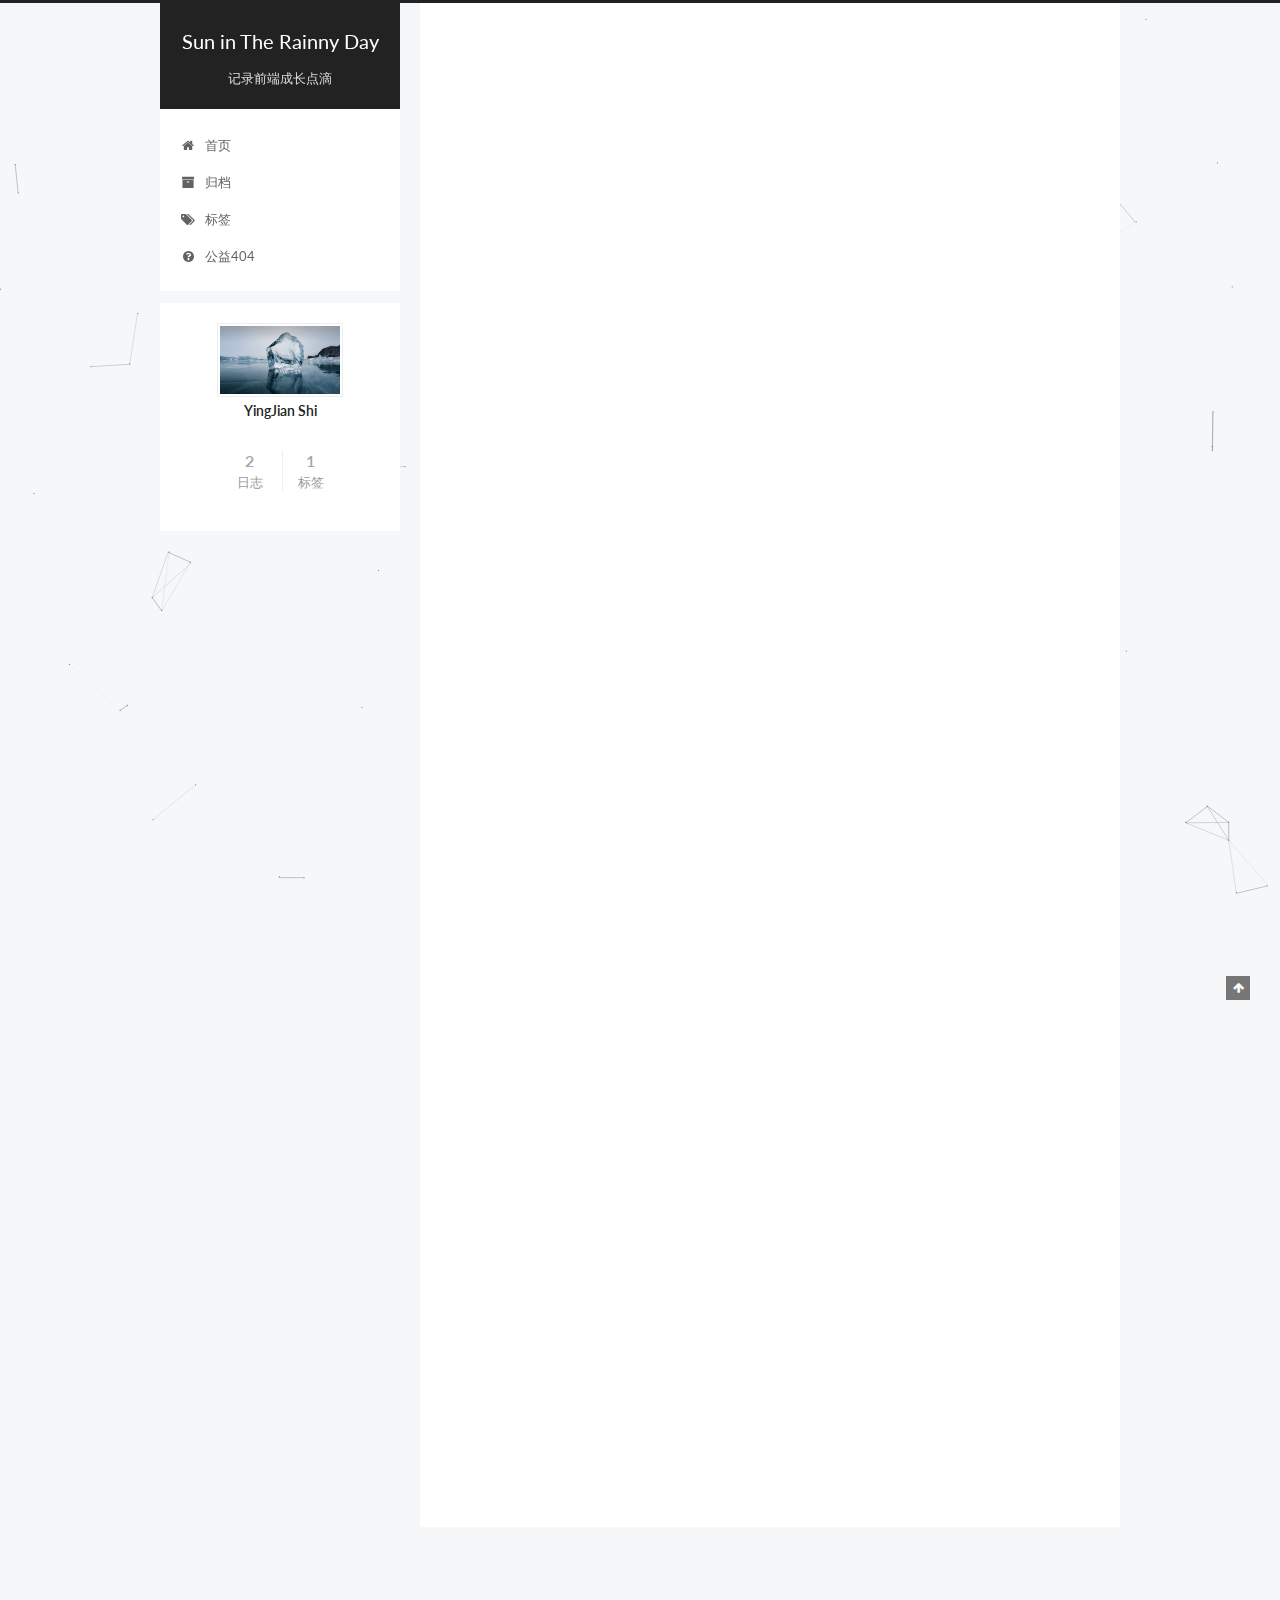
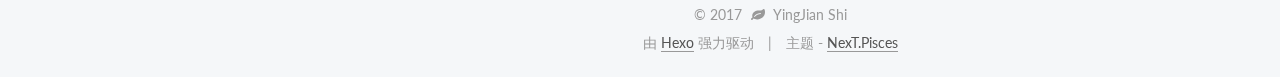
==== commit a6f2c5d0: "Site updated: 2017-03-08 12:10:53" ====
--- a/index.html
+++ b/index.html
@@ -5,7 +5,7 @@
   
 
 
-<html class="theme-next pisces use-motion" lang="zh-CN">
+<html class="theme-next pisces use-motion" lang="zh-Hans">
 <head>
   <meta charset="UTF-8"/>
 <meta http-equiv="X-UA-Compatible" content="IE=edge" />
@@ -109,7 +109,7 @@
     motion: true,
     duoshuo: {
       userId: '0',
-      author: 'Author'
+      author: '博主'
     },
     algolia: {
       applicationID: '',
@@ -133,7 +133,7 @@
 
 </head>
 
-<body itemscope itemtype="http://schema.org/WebPage" lang="zh-CN">
+<body itemscope itemtype="http://schema.org/WebPage" lang="zh-Hans">
   
 
 
@@ -207,7 +207,7 @@
             
               <i class="menu-item-icon fa fa-fw fa-home"></i> <br />
             
-            Startseite
+            首页
           </a>
         </li>
       
@@ -217,7 +217,7 @@
             
               <i class="menu-item-icon fa fa-fw fa-archive"></i> <br />
             
-            Archiv
+            归档
           </a>
         </li>
       
@@ -227,7 +227,7 @@
             
               <i class="menu-item-icon fa fa-fw fa-tags"></i> <br />
             
-            Tags
+            标签
           </a>
         </li>
       
@@ -237,7 +237,7 @@
             
               <i class="menu-item-icon fa fa-fw fa-question-circle"></i> <br />
             
-            Commonweal 404
+            公益404
           </a>
         </li>
       
@@ -307,9 +307,9 @@
                 <i class="fa fa-calendar-o"></i>
               </span>
               
-                <span class="post-meta-item-text">Veröffentlicht am</span>
+                <span class="post-meta-item-text">发表于</span>
               
-              <time title="Post created" itemprop="dateCreated datePublished" datetime="2017-03-06T16:34:28+08:00">
+              <time title="创建于" itemprop="dateCreated datePublished" datetime="2017-03-06T16:34:28+08:00">
                 2017-03-06
               </time>
             
@@ -360,7 +360,7 @@
           <!--noindex-->
           <div class="post-button text-center">
             <a class="btn" href="/2017/03/06/hello/#more" rel="contents">
-              Weiterlesen &raquo;
+              阅读全文 &raquo;
             </a>
           </div>
           <!--/noindex-->
@@ -439,9 +439,9 @@
                 <i class="fa fa-calendar-o"></i>
               </span>
               
-                <span class="post-meta-item-text">Veröffentlicht am</span>
+                <span class="post-meta-item-text">发表于</span>
               
-              <time title="Post created" itemprop="dateCreated datePublished" datetime="2017-03-06T16:04:54+08:00">
+              <time title="创建于" itemprop="dateCreated datePublished" datetime="2017-03-06T16:04:54+08:00">
                 2017-03-06
               </time>
             
@@ -575,7 +575,7 @@
             <div class="site-state-item site-state-posts">
               <a href="/archives">
                 <span class="site-state-item-count">2</span>
-                <span class="site-state-item-name">Artikel</span>
+                <span class="site-state-item-name">日志</span>
               </a>
             </div>
           
@@ -586,7 +586,7 @@
             <div class="site-state-item site-state-tags">
               <a href="/tags">
                 <span class="site-state-item-count">1</span>
-                <span class="site-state-item-name">Tags</span>
+                <span class="site-state-item-name">标签</span>
               </a>
             </div>
           
@@ -636,11 +636,11 @@
 
 
 <div class="powered-by">
-  Erstellt mit  <a class="theme-link" href="https://hexo.io">Hexo</a>
+  由 <a class="theme-link" href="https://hexo.io">Hexo</a> 强力驱动
 </div>
 
 <div class="theme-info">
-  Theme -
+  主题 -
   <a class="theme-link" href="https://github.com/iissnan/hexo-theme-next">
     NexT.Pisces
   </a>
@@ -681,6 +681,8 @@
   
 
 
+  
+
 
 
   
@@ -700,6 +702,9 @@
 
   
   <script type="text/javascript" src="/lib/fancybox/source/jquery.fancybox.pack.js?v=2.1.5"></script>
+
+  
+  <script type="text/javascript" src="/lib/canvas-nest/canvas-nest.min.js"></script>
 
 
   
@@ -776,6 +781,21 @@
   
 
   
+<script>
+(function(){
+    var bp = document.createElement('script');
+    var curProtocol = window.location.protocol.split(':')[0];
+    if (curProtocol === 'https') {
+        bp.src = 'https://zz.bdstatic.com/linksubmit/push.js';        
+    }
+    else {
+        bp.src = 'http://push.zhanzhang.baidu.com/push.js';
+    }
+    var s = document.getElementsByTagName("script")[0];
+    s.parentNode.insertBefore(bp, s);
+})();
+</script>
+
 
   
 
--- a/css/main.css
+++ b/css/main.css
@@ -1699,7 +1699,7 @@
   width: 4px;
   height: 4px;
   border-radius: 50%;
-  background: #ff3c00;
+  background: #ffbadf;
 }
 .links-of-blogroll {
   font-size: 13px;
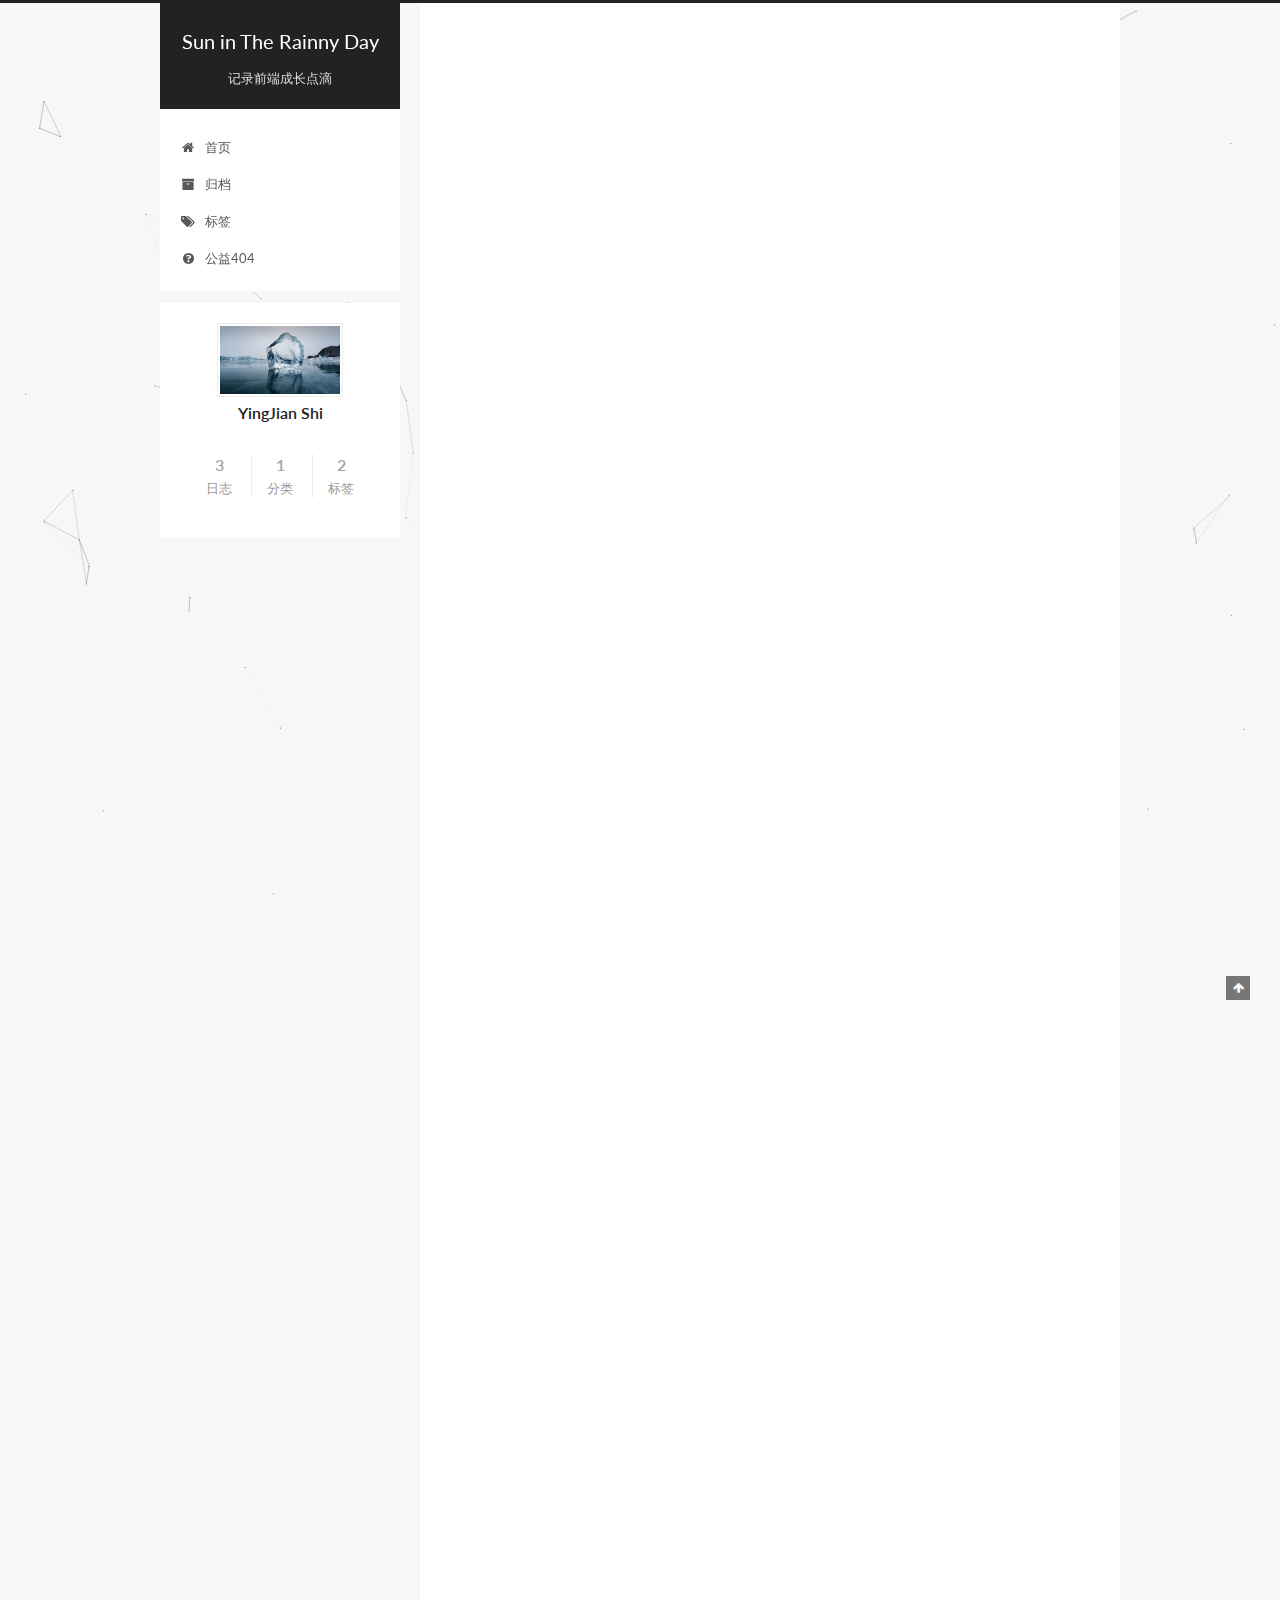
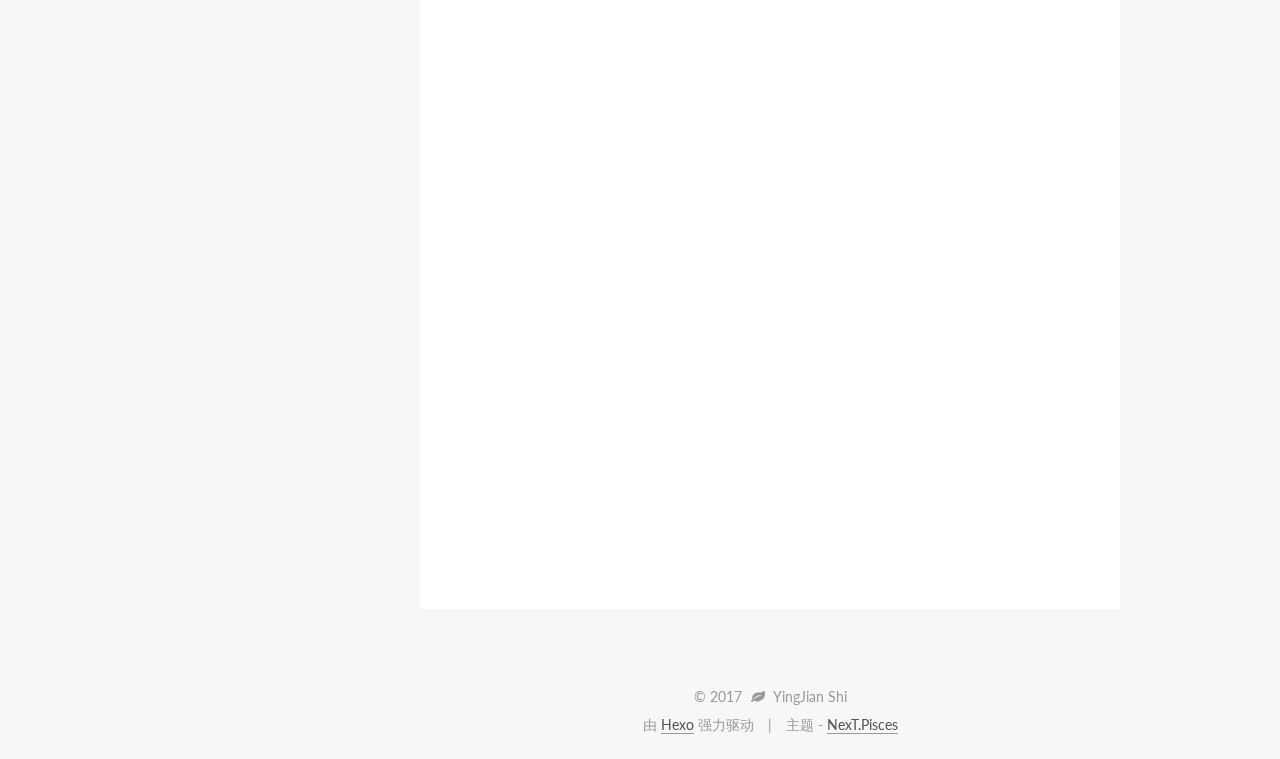
==== commit c47fe705: "Site updated: 2017-03-09 10:36:55" ====
--- a/index.html
+++ b/index.html
@@ -270,6 +270,164 @@
   
 
   <article class="post post-type-normal " itemscope itemtype="http://schema.org/Article">
+    <link itemprop="mainEntityOfPage" href="https://insistenceofgream.github.io/2017/03/09/JS中对this的解读/">
+
+    <span hidden itemprop="author" itemscope itemtype="http://schema.org/Person">
+      <meta itemprop="name" content="YingJian Shi">
+      <meta itemprop="description" content="">
+      <meta itemprop="image" content="/images/avatar.gif">
+    </span>
+
+    <span hidden itemprop="publisher" itemscope itemtype="http://schema.org/Organization">
+      <meta itemprop="name" content="Sun in The Rainny Day">
+    </span>
+
+    
+      <header class="post-header">
+
+        
+        
+          <h2 class="post-title" itemprop="name headline">
+            
+            
+              
+                
+                <a class="post-title-link" href="/2017/03/09/JS中对this的解读/" itemprop="url">
+                  JS中对this的解读
+                </a>
+              
+            
+          </h2>
+        
+
+        <div class="post-meta">
+          <span class="post-time">
+            
+              <span class="post-meta-item-icon">
+                <i class="fa fa-calendar-o"></i>
+              </span>
+              
+                <span class="post-meta-item-text">发表于</span>
+              
+              <time title="创建于" itemprop="dateCreated datePublished" datetime="2017-03-09T09:46:24+08:00">
+                2017-03-09
+              </time>
+            
+
+            
+
+            
+          </span>
+
+          
+            <span class="post-category" >
+            
+              <span class="post-meta-divider">|</span>
+            
+              <span class="post-meta-item-icon">
+                <i class="fa fa-folder-o"></i>
+              </span>
+              
+                <span class="post-meta-item-text">分类于</span>
+              
+              
+                <span itemprop="about" itemscope itemtype="http://schema.org/Thing">
+                  <a href="/categories/web前端/" itemprop="url" rel="index">
+                    <span itemprop="name">web前端</span>
+                  </a>
+                </span>
+
+                
+                
+              
+            </span>
+          
+
+          
+            
+              <span class="post-comments-count">
+                <span class="post-meta-divider">|</span>
+                <span class="post-meta-item-icon">
+                  <i class="fa fa-comment-o"></i>
+                </span>
+                <a href="/2017/03/09/JS中对this的解读/#comments" itemprop="discussionUrl">
+                  <span class="post-comments-count ds-thread-count" data-thread-key="2017/03/09/JS中对this的解读/" itemprop="commentCount"></span>
+                </a>
+              </span>
+            
+          
+
+          
+          
+
+          
+
+          
+
+          
+
+        </div>
+      </header>
+    
+
+
+    <div class="post-body" itemprop="articleBody">
+
+      
+      
+
+      
+        
+          <h3 id="原文：http-www-jianshu-com-p-d647aa6d1ae6"><a href="#原文：http-www-jianshu-com-p-d647aa6d1ae6" class="headerlink" title="原文：http://www.jianshu.com/p/d647aa6d1ae6"></a>原文：<a href="http://www.jianshu.com/p/d647aa6d1ae6" title="波同学">http://www.jianshu.com/p/d647aa6d1ae6</a></h3><p><font size=3></p>
+<blockquote>
+<p>以前在JS的学习过程中经常会遇见调用this的情况，如果题目稍微简单我就会觉得“嗯。。。 this也不过如此嘛”；若是题目稍难我会去翻答案，然后会认为this其实也没想象中那么难。</p>
+<p>如此反复多次，我便反思，才发现是我在学习过程中，对一些概念理解得不是很清楚，但是又想要通过一些方式把它记下来，于是就很容易草率的给这些概念定下一些方便自己记忆的有偏差的结论。</p>
+</blockquote>
+          <!--noindex-->
+          <div class="post-button text-center">
+            <a class="btn" href="/2017/03/09/JS中对this的解读/#more" rel="contents">
+              阅读全文 &raquo;
+            </a>
+          </div>
+          <!--/noindex-->
+        
+      
+    </div>
+
+    <div>
+      
+    </div>
+
+    <div>
+      
+    </div>
+
+
+    <footer class="post-footer">
+      
+
+      
+
+      
+
+      
+      
+        <div class="post-eof"></div>
+      
+    </footer>
+  </article>
+
+
+    
+      
+
+  
+
+  
+  
+  
+
+  <article class="post post-type-normal " itemscope itemtype="http://schema.org/Article">
     <link itemprop="mainEntityOfPage" href="https://insistenceofgream.github.io/2017/03/06/hello/">
 
     <span hidden itemprop="author" itemscope itemtype="http://schema.org/Person">
@@ -574,18 +732,25 @@
           
             <div class="site-state-item site-state-posts">
               <a href="/archives">
-                <span class="site-state-item-count">2</span>
+                <span class="site-state-item-count">3</span>
                 <span class="site-state-item-name">日志</span>
               </a>
             </div>
           
 
           
+            <div class="site-state-item site-state-categories">
+              
+                <span class="site-state-item-count">1</span>
+                <span class="site-state-item-name">分类</span>
+              
+            </div>
+          
 
           
             <div class="site-state-item site-state-tags">
               <a href="/tags">
-                <span class="site-state-item-count">1</span>
+                <span class="site-state-item-count">2</span>
                 <span class="site-state-item-name">标签</span>
               </a>
             </div>
--- a/css/main.css
+++ b/css/main.css
@@ -1699,7 +1699,7 @@
   width: 4px;
   height: 4px;
   border-radius: 50%;
-  background: #ffbadf;
+  background: #b42a2a;
 }
 .links-of-blogroll {
   font-size: 13px;
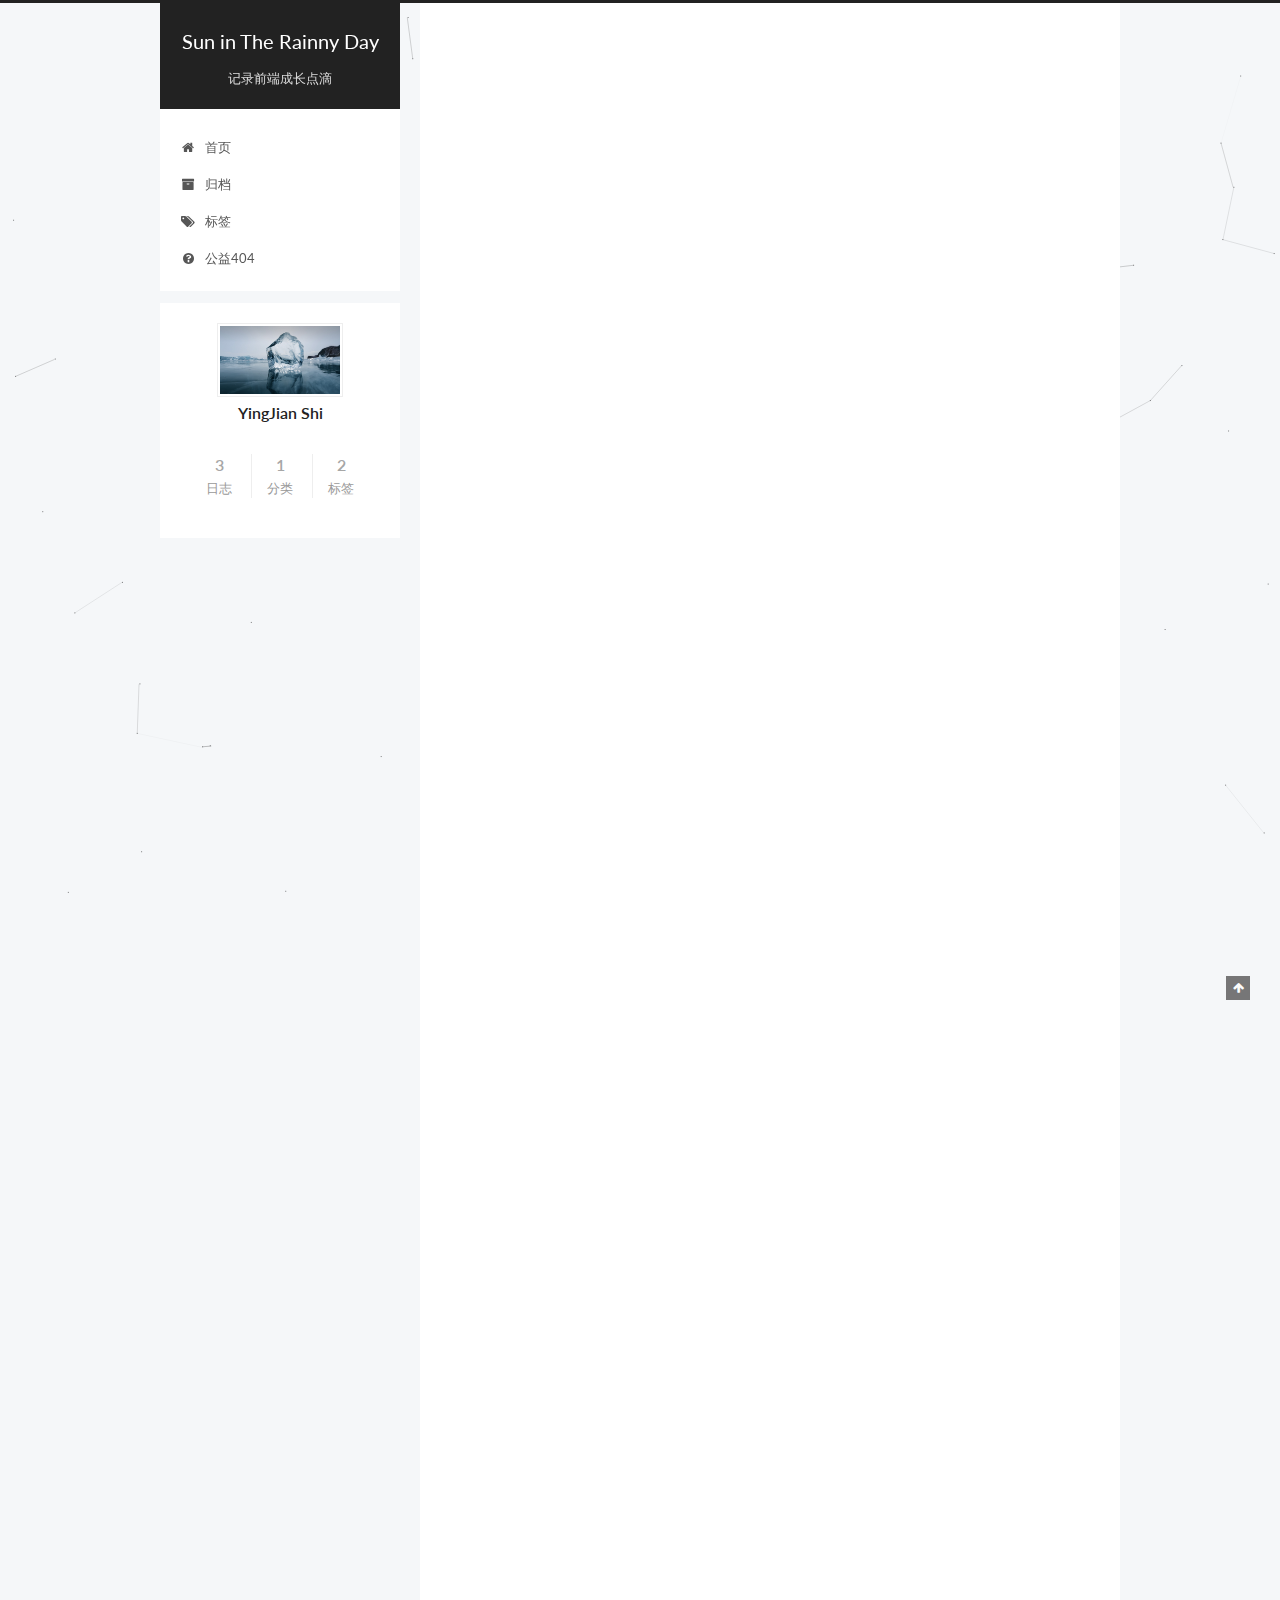
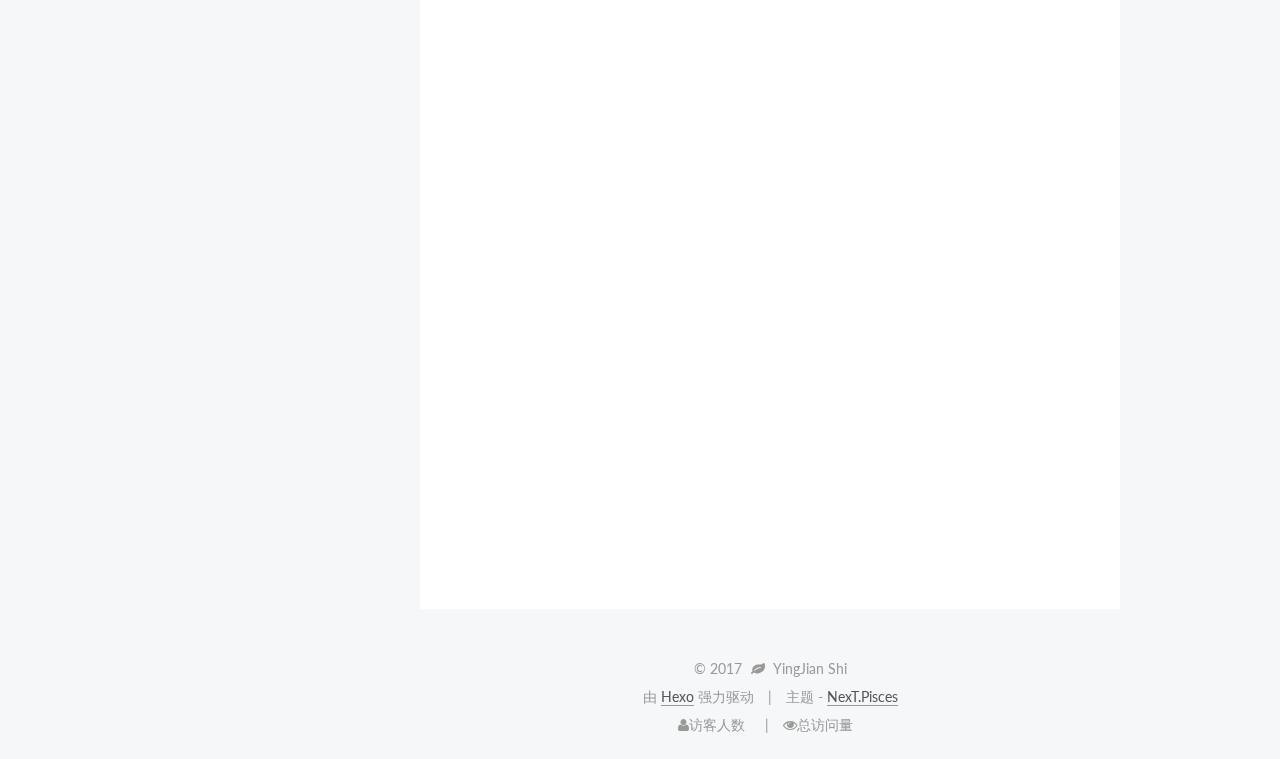
==== commit 0e55a2be: "Site updated: 2017-03-09 11:42:23" ====
--- a/index.html
+++ b/index.html
@@ -814,6 +814,22 @@
 
         
 
+<div class="busuanzi-count">
+
+  <script async src="https://dn-lbstatics.qbox.me/busuanzi/2.3/busuanzi.pure.mini.js"></script>
+
+  
+    <span class="site-uv"><i class="fa fa-user">访客人数</i><span class="busuanzi-value" id="busuanzi_value_site_uv"></span></span>
+  
+
+  
+    <span class="site-pv"><i class="fa fa-eye">总访问量</i><span class="busuanzi-value" id="busuanzi_value_site_pv"></span></span>
+  
+  
+</div>
+
+
+
         
       </div>
     </footer>
--- a/css/main.css
+++ b/css/main.css
@@ -1699,7 +1699,7 @@
   width: 4px;
   height: 4px;
   border-radius: 50%;
-  background: #b42a2a;
+  background: #1be88f;
 }
 .links-of-blogroll {
   font-size: 13px;
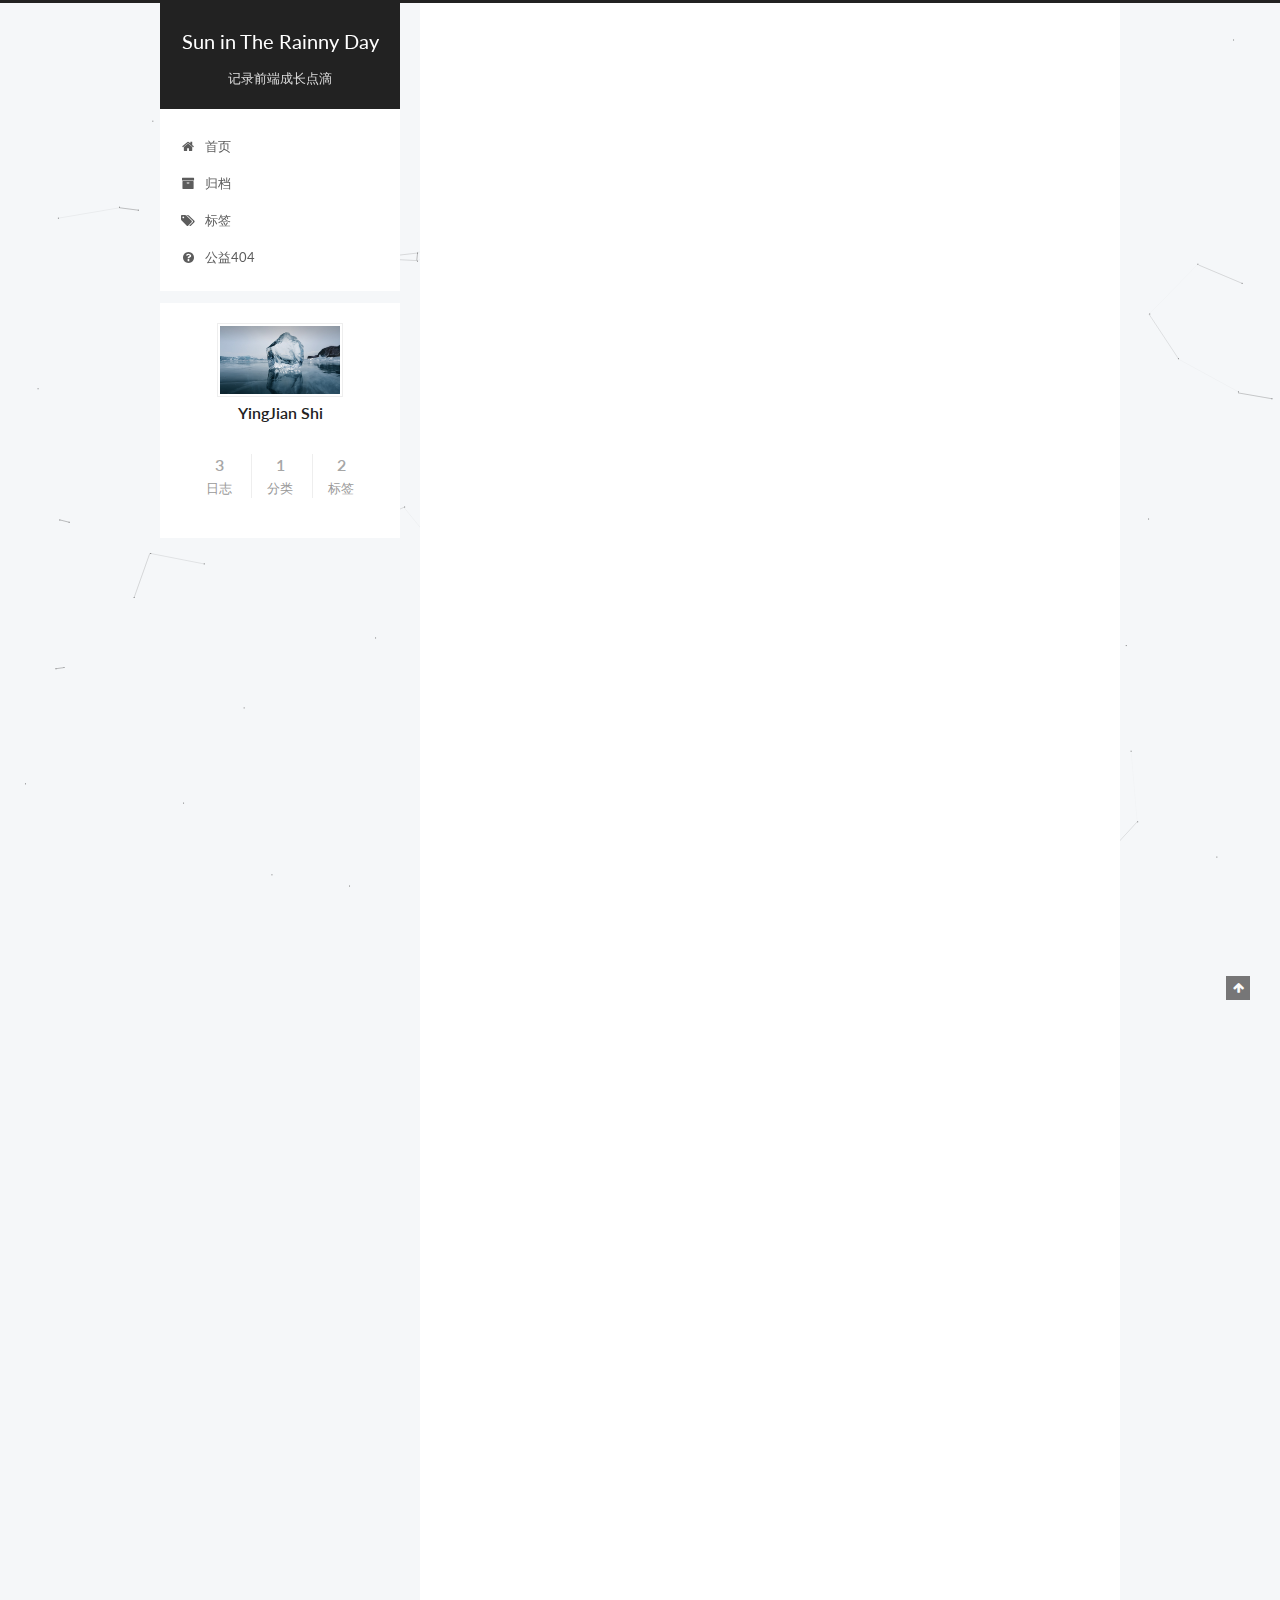
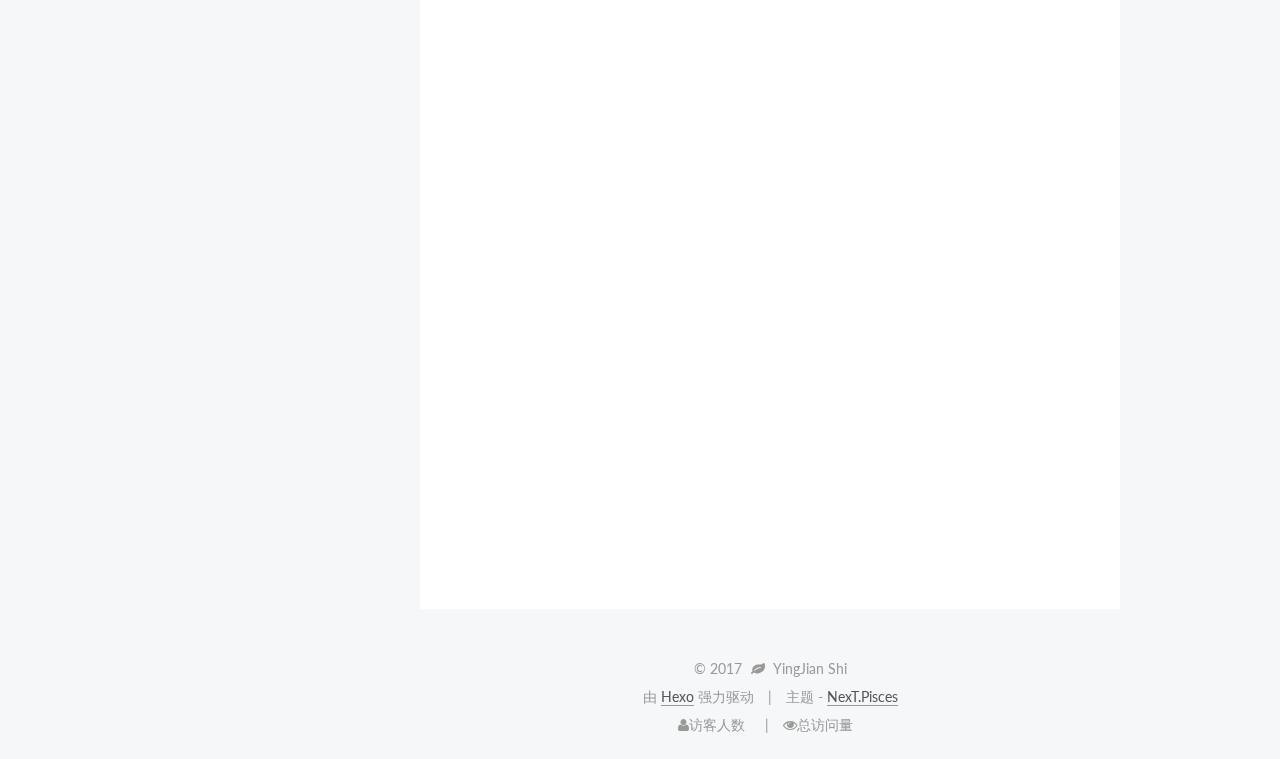
==== commit 6e27eb24: "Site updated: 2017-03-09 13:50:03" ====
--- a/index.html
+++ b/index.html
@@ -365,6 +365,7 @@
           
 
           
+			
 
         </div>
       </header>
@@ -501,6 +502,7 @@
           
 
           
+			
 
         </div>
       </header>
@@ -633,6 +635,7 @@
           
 
           
+			
 
         </div>
       </header>
@@ -789,7 +792,9 @@
 
     <footer id="footer" class="footer">
       <div class="footer-inner">
-        <div class="copyright" >
+        <script async src="https://dn-lbstatics.qbox.me/busuanzi/2.3/busuanzi.pure.mini.js">
+</script>
+<div class="copyright" >
   
   &copy; 
   <span itemprop="copyrightYear">2017</span>
@@ -982,6 +987,6 @@
 
 
   
-
+	
 </body>
 </html>
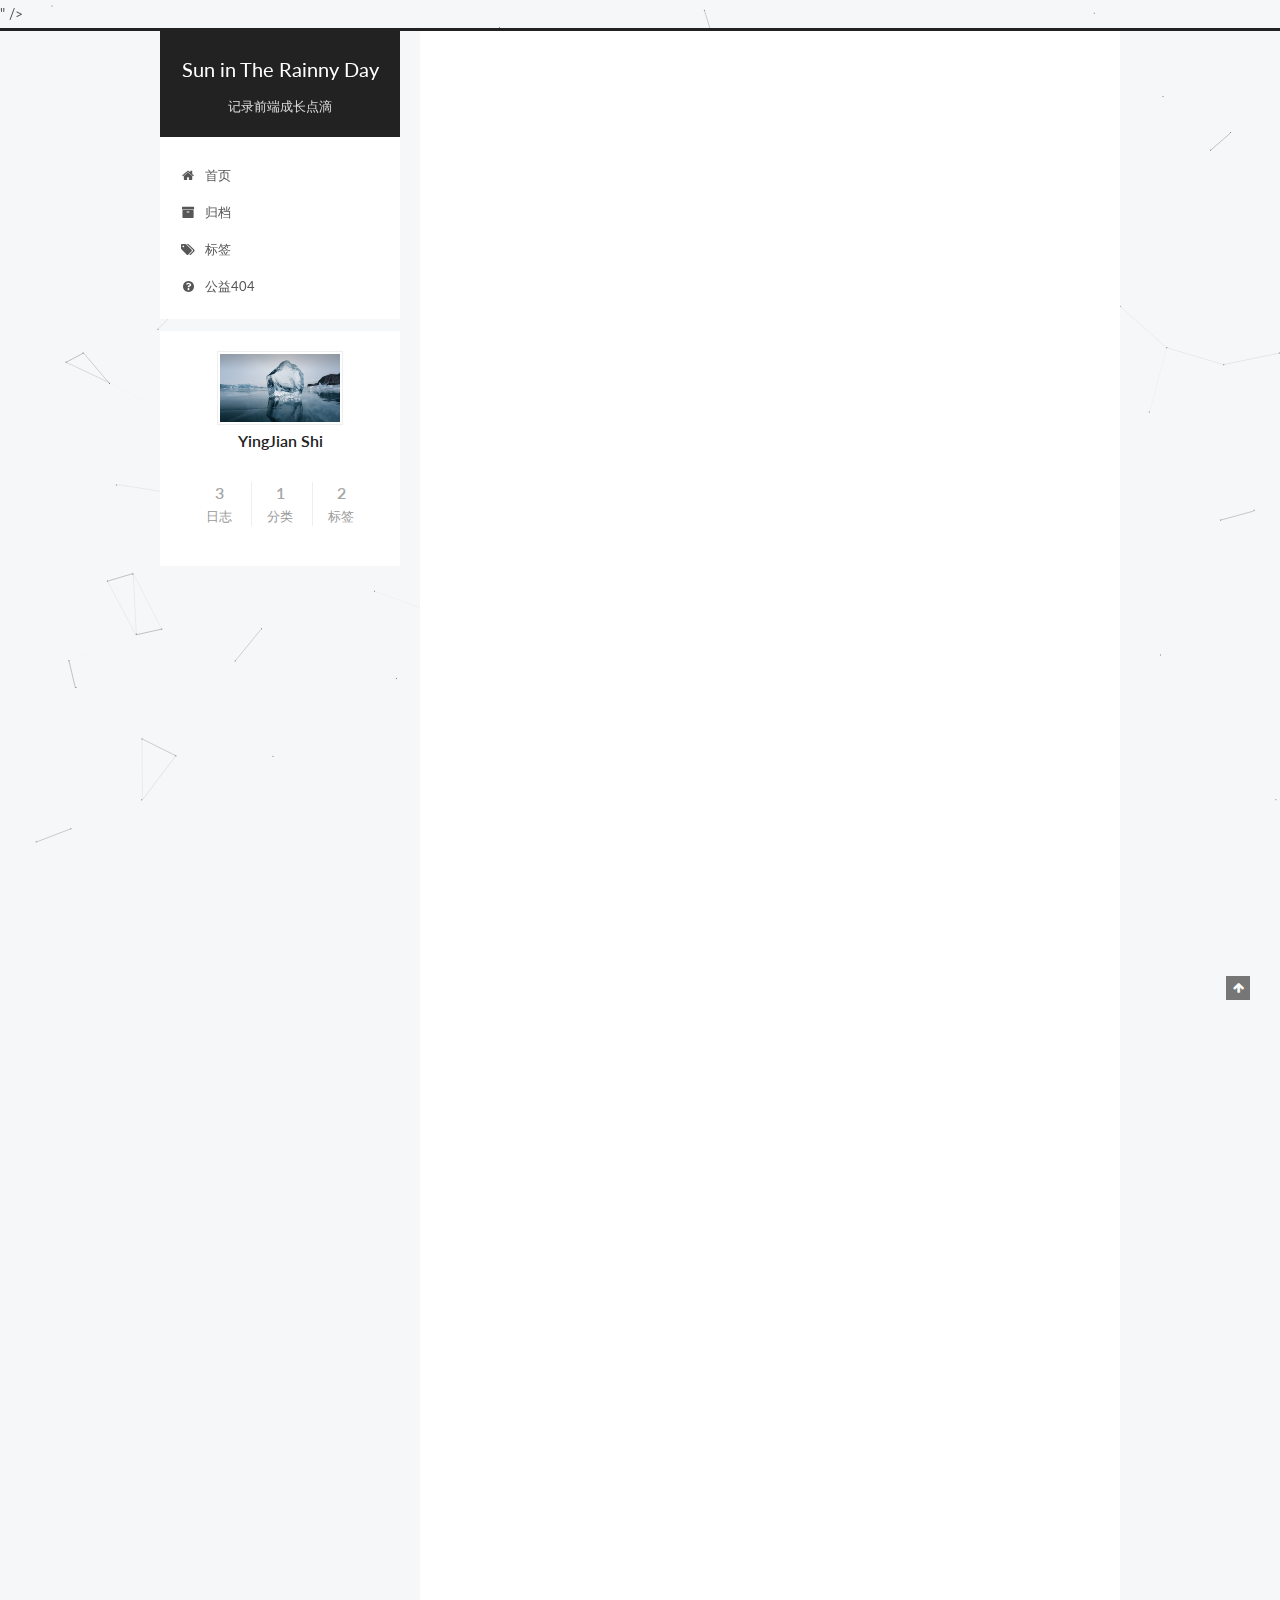
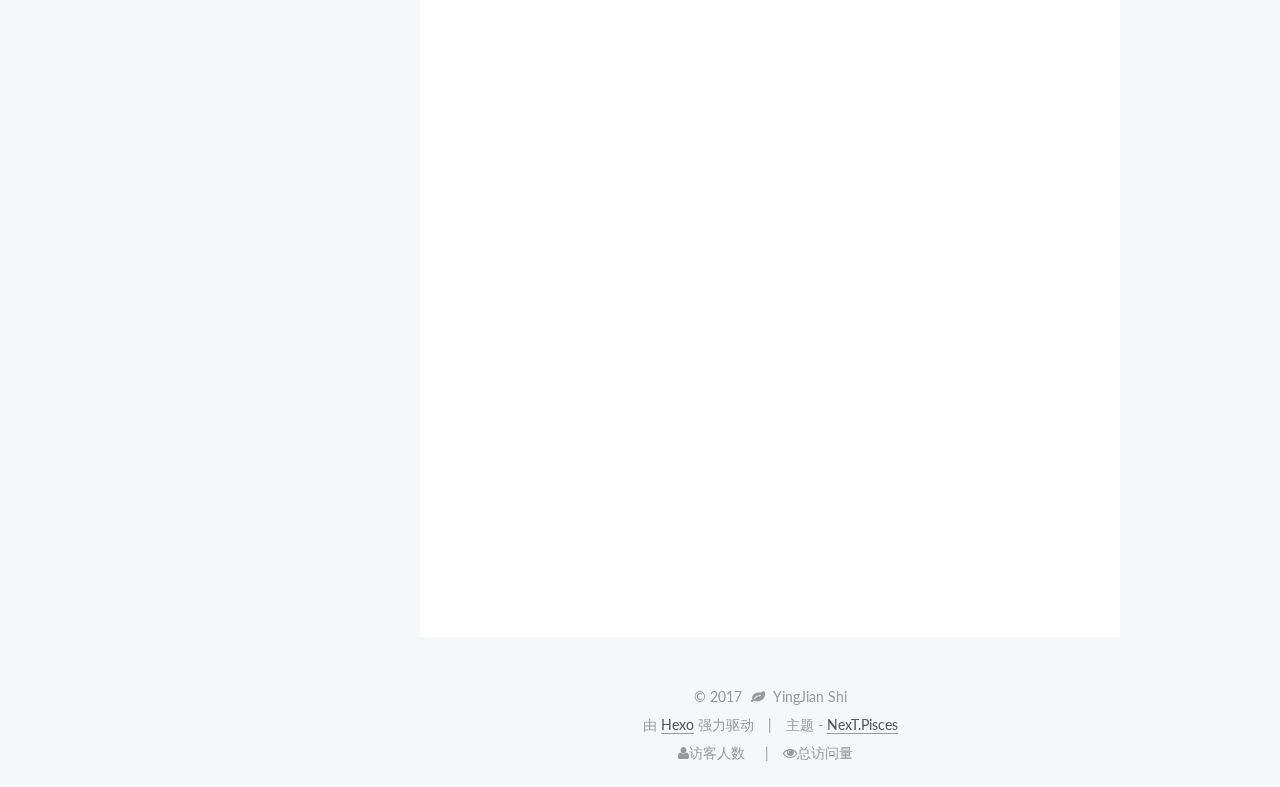
==== commit e9fc3c0e: "Site updated: 2017-03-09 15:24:00" ====
--- a/index.html
+++ b/index.html
@@ -17,6 +17,8 @@
 <meta http-equiv="Cache-Control" content="no-siteapp" />
 
 
+
+  <meta name="google-site-verification" content="<meta name="google-site-verification" content="p8ZKN0IjoTxKqlECTRmPAvfck1-O5qK31dy0N2MXp30" />" />
 
 
 
--- a/css/main.css
+++ b/css/main.css
@@ -1699,7 +1699,7 @@
   width: 4px;
   height: 4px;
   border-radius: 50%;
-  background: #1be88f;
+  background: #4e1ff5;
 }
 .links-of-blogroll {
   font-size: 13px;
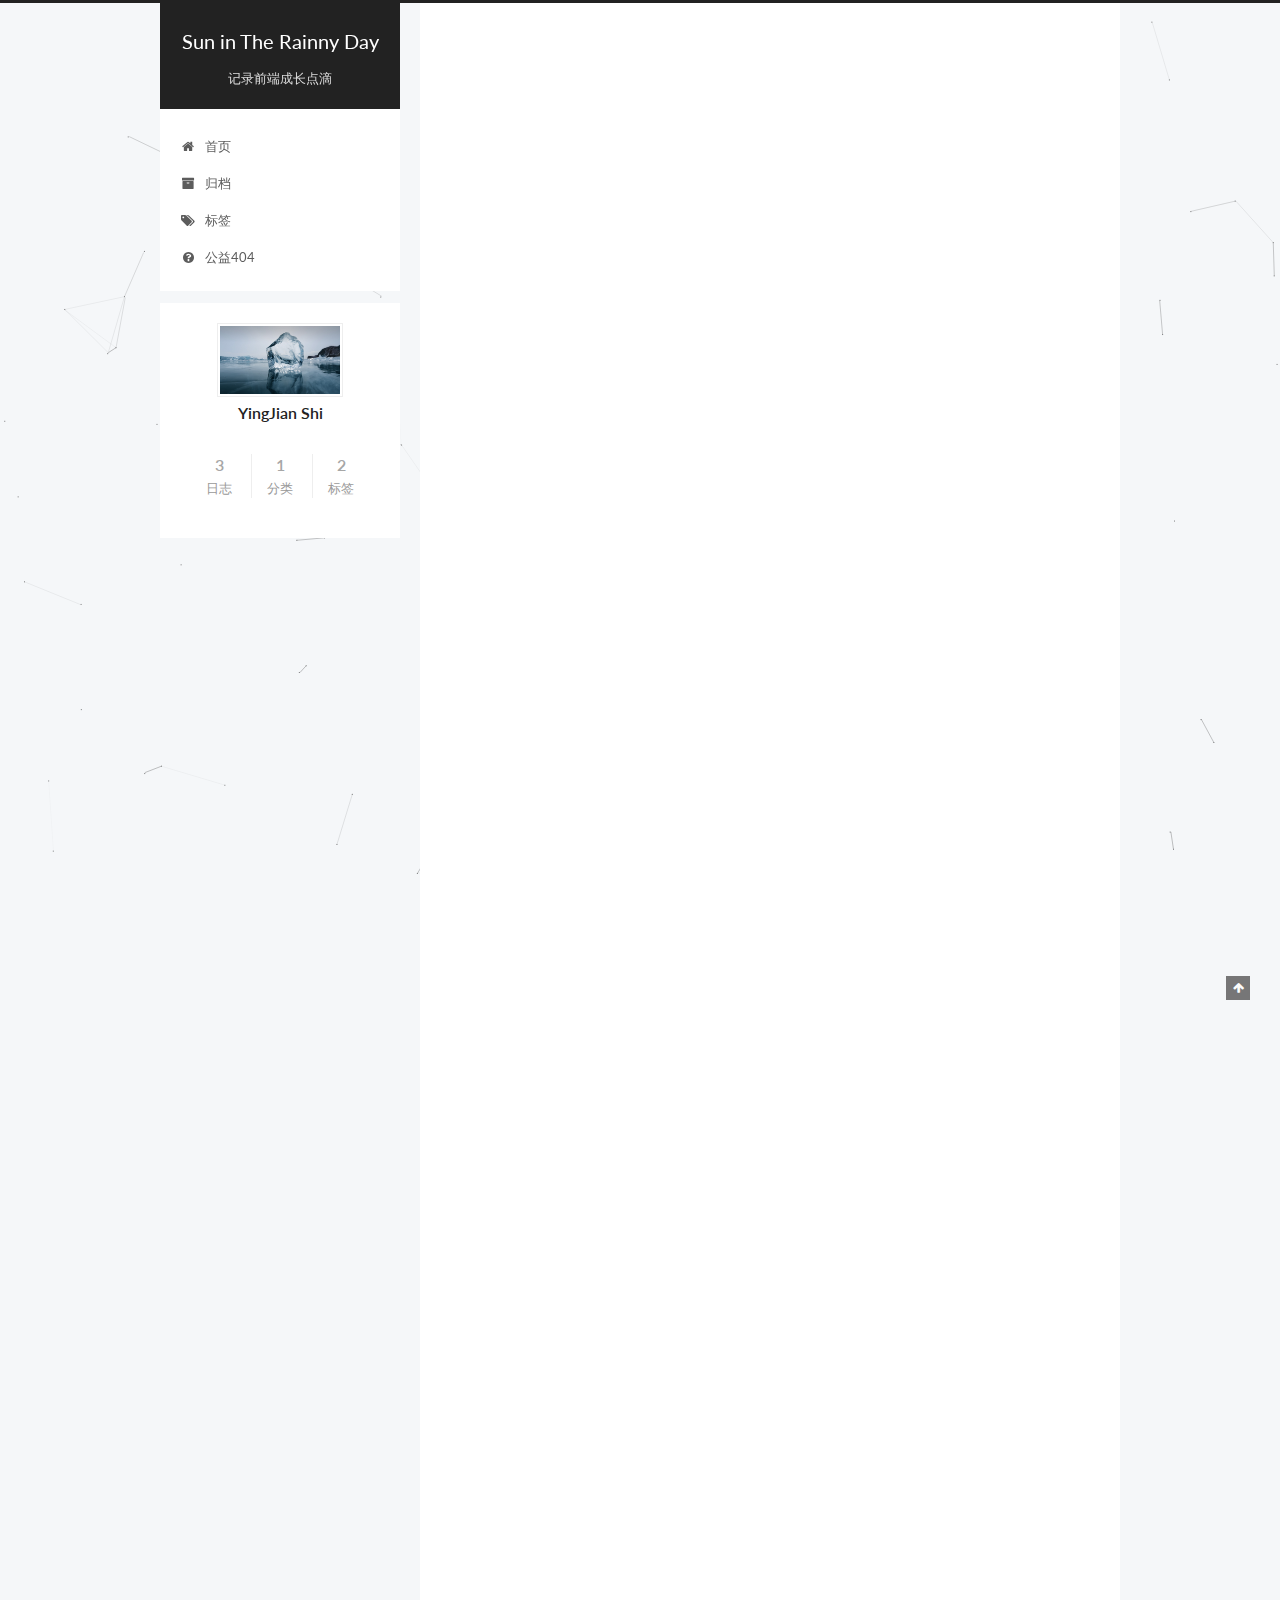
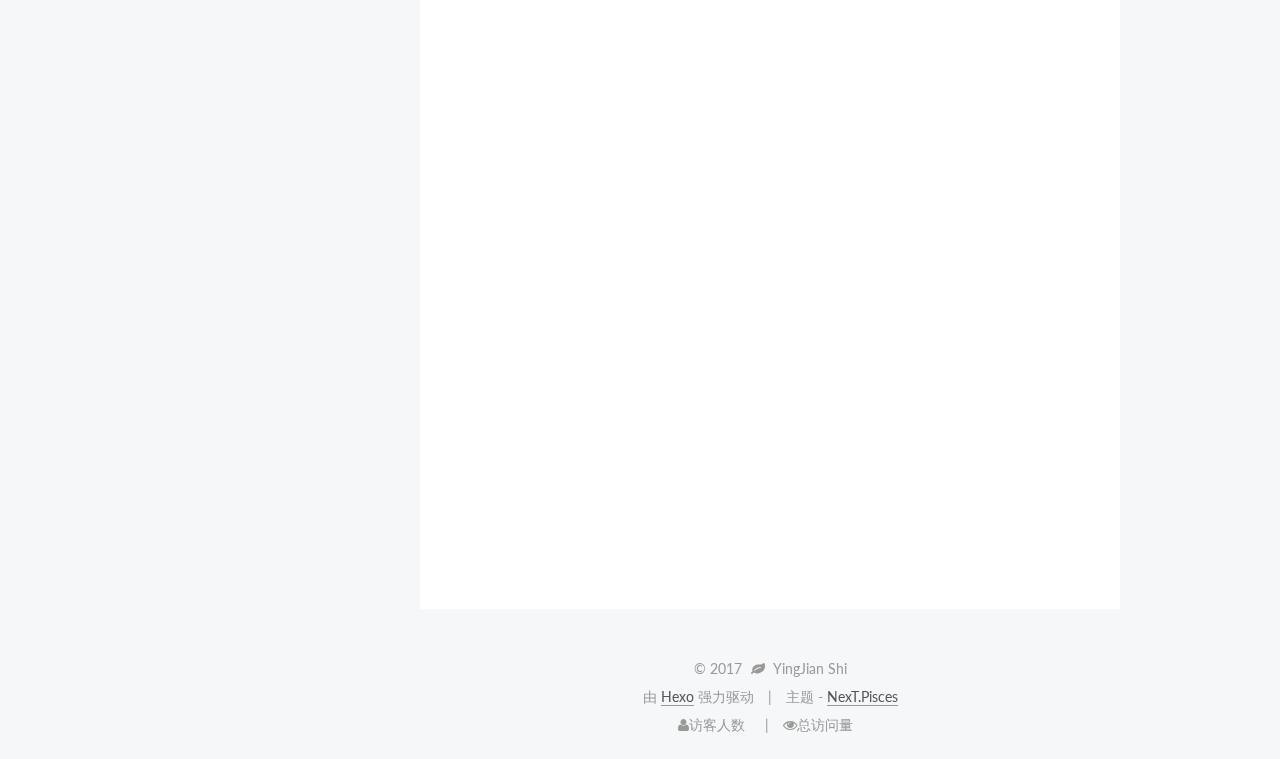
==== commit 2876a535: "Site updated: 2017-03-09 16:06:37" ====
--- a/index.html
+++ b/index.html
@@ -18,13 +18,15 @@
 
 
 
-  <meta name="google-site-verification" content="<meta name="google-site-verification" content="p8ZKN0IjoTxKqlECTRmPAvfck1-O5qK31dy0N2MXp30" />" />
-
-
-
-
-
-
+  <meta name="google-site-verification" content="p8ZKN0IjoTxKqlECTRmPAvfck1-O5qK31dy0N2MXp30" />
+
+
+
+
+
+
+
+  <meta name="baidu-site-verification" content="9XDDfvnbhB" />
 
 
 
--- a/css/main.css
+++ b/css/main.css
@@ -1699,7 +1699,7 @@
   width: 4px;
   height: 4px;
   border-radius: 50%;
-  background: #4e1ff5;
+  background: #f613eb;
 }
 .links-of-blogroll {
   font-size: 13px;
